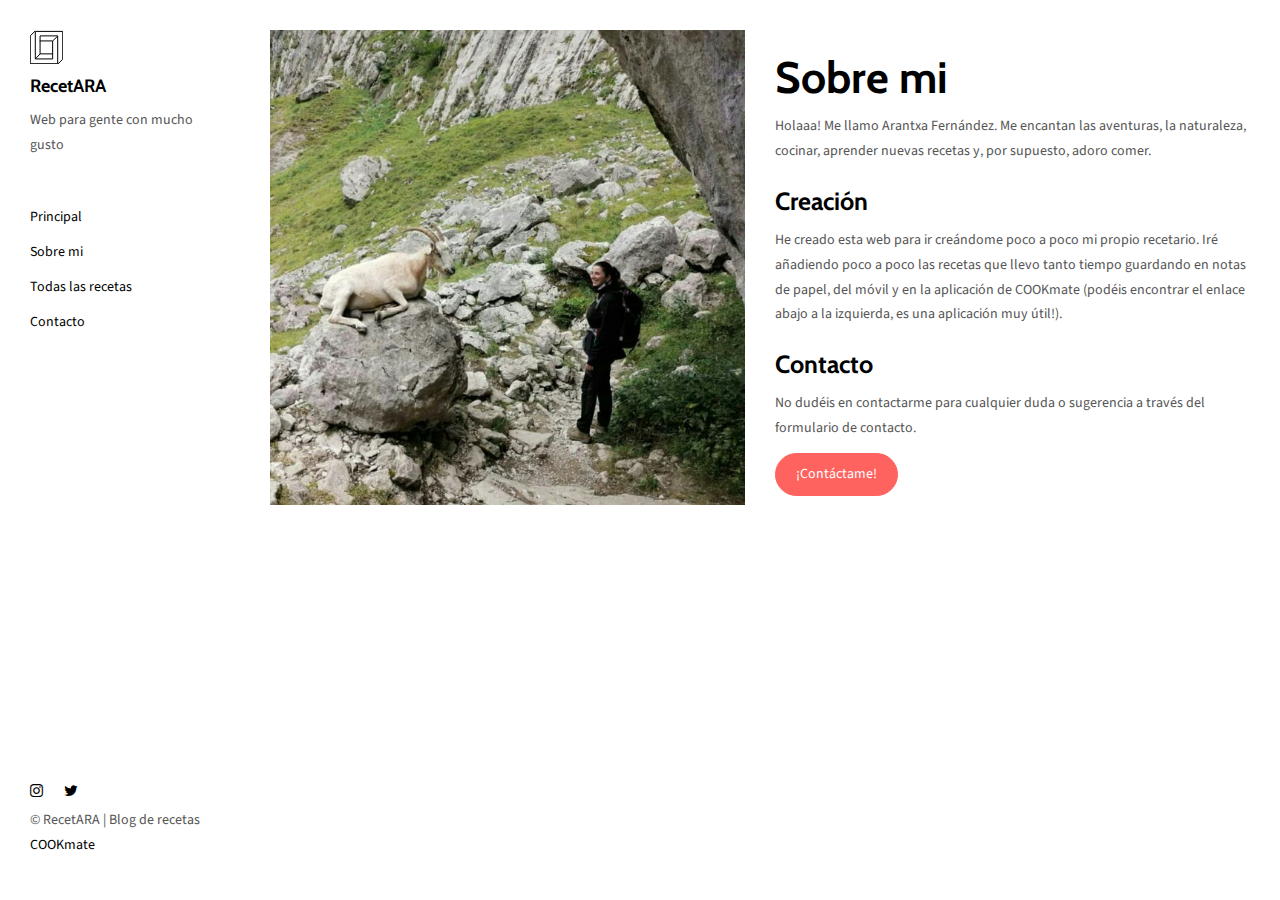
==== about.html @ 57379d6e "He añadido nuevos ficheros y modificado index.html" ====
<!DOCTYPE html>
<html lang="es">

<head>
  <meta charset="UTF-8">
  <meta content="IE=edge" http-equiv="X-UA-Compatible">
  <meta content="width=device-width,initial-scale=1" name="viewport">
  <meta content="Blog de recetas" name="description">
  <meta name="google" content="notranslate" />

  <!-- Disable tap highlight on IE -->
  <meta name="msapplication-tap-highlight" content="no">
  
  <link href="./assets/apple-touch-icon-180x180.png" rel="apple-touch-icon">
  <link href="./assets/comida.png" rel="icon">



  <title>misrecetas</title>  

<link href="./main.css" rel="stylesheet">
</head>

<body>
<header class="">
  <div class="navbar navbar-default visible-xs">
    <button type="button" class="navbar-toggle collapsed">
      <span class="sr-only">Toggle navigation</span>
      <span class="icon-bar"></span>
      <span class="icon-bar"></span>
      <span class="icon-bar"></span>
    </button>
    <a href="./index.html" class="navbar-brand">RecetARA</a>
  </div>

  <nav class="sidebar">
    <div class="navbar-collapse" id="navbar-collapse">
      <div class="site-header hidden-xs">
          <a class="site-brand" href="./index.html" title="">
            <img class="img-responsive site-logo" alt="" src="./assets/images/mashup-logo.svg">
            RecetARA
          </a>
        <p>Web para gente con mucho gusto</p>
      </div>
      <ul class="nav">
        <li><a href="./index.html" title="">Principal</a></li>
        <li><a href="./about.html" title="">Sobre mi</a></li>
        <li><a href="./recipes.html" title="">Todas las recetas</a></li>
        <li><a href="./contact.html" title="">Contacto</a></li>

      </ul>

      <nav class="nav-footer">
        <p class="nav-footer-social-buttons">
          <a class="fa-icon" href="https://www.instagram.com/" title="">
            <i class="fa fa-instagram"></i>
          </a>
          <a class="fa-icon" href="https://twitter.com/" title="">
            <i class="fa fa-twitter"></i>
          </a>
        </p>
        <p>© RecetARA | Blog de recetas <a href="https://www.cookmate.online/es/home/">COOKmate</a></p>
      </nav>  
    </div> 
  </nav>
</header>
<main class="" id="main-collapse">


<div class="row">
  <div class="col-xs-12 col-md-6">
    <img class="img-responsive" alt="" src="./assets/images/cabra_asturias.jpg">
  </div>
  <div class="col-xs-12 col-md-6">
    <h1>Sobre mi</h1>
    <p>Holaaa! Me llamo Arantxa Fernández. Me encantan las aventuras, la naturaleza, cocinar, aprender nuevas recetas y, por supuesto, adoro comer.</p>
    
    <h3>Creación</h3>
    <p>He creado esta web para ir creándome poco a poco mi propio recetario. Iré añadiendo poco a poco las recetas que llevo tanto tiempo guardando en notas de papel, del móvil y en la aplicación de COOKmate (podéis encontrar el enlace abajo a la izquierda, es una aplicación muy útil!).</p>

    <h3>Contacto</h3>
    <p>No dudéis en contactarme para cualquier duda o sugerencia a través del formulario de contacto.</p>
    
    <a href="contact.html" class="btn btn-primary" title=""> ¡Contáctame!</a>
 </div>
</div>
    
</main>

<script>
document.addEventListener("DOMContentLoaded", function (event) {
  navbarToggleSidebar();
  navActivePage();
});
</script>


--> <script type="text/javascript" src="./main.85741bff.js"></script></body>

</html>
---- main.css ----
@import url(https://fonts.googleapis.com/css?family=Cabin:400,700|Source+Sans+Pro:400,700);
@import url(https://maxcdn.bootstrapcdn.com/font-awesome/4.7.0/css/font-awesome.min.css); /*!
 * Bootstrap v3.3.7 (http://getbootstrap.com)
 * Copyright 2011-2016 Twitter, Inc.
 * Licensed under MIT (https://github.com/twbs/bootstrap/blob/master/LICENSE)
 */
/*! normalize.css v3.0.3 | MIT License | github.com/necolas/normalize.css */



.fuente {
  font-family: georgia, garamond;
}

html {
  font-family: sans-serif;
  -ms-text-size-adjust: 100%;
  -webkit-text-size-adjust: 100%;
}
body {
  margin: 0;
}
article,
aside,
details,
figcaption,
figure,
footer,
header,
hgroup,
main,
menu,
nav,
section,
summary {
  display: block;
}
audio,
canvas,
progress,
video {
  display: inline-block;
  vertical-align: baseline;
}
audio:not([controls]) {
  display: none;
  height: 0;
}
[hidden],
template {
  display: none;
}
a {
  background-color: transparent;
}
a:active,
a:hover {
  outline: 0;
}
abbr[title] {
  border-bottom: 1px dotted;
}
b,
strong {
  font-weight: 700;
}
dfn {
  font-style: italic;
}
h1 {
  font-size: 2em;
  margin: 0.67em 0;
}
mark {
  background: #ff0;
  color: #000;
}
small {
  font-size: 80%;
}
sub,
sup {
  font-size: 75%;
  line-height: 0;
  position: relative;
  vertical-align: baseline;
}
sup {
  top: -0.5em;
}
sub {
  bottom: -0.25em;
}
img {
  border: 0;
}
svg:not(:root) {
  overflow: hidden;
}
figure {
  margin: 1em 40px;
}
hr {
  box-sizing: content-box;
  height: 0;
}
pre {
  overflow: auto;
}
code,
kbd,
pre,
samp {
  font-family: monospace, monospace;
  font-size: 1em;
}
button,
input,
optgroup,
select,
textarea {
  color: inherit;
  font: inherit;
  margin: 0;
}
button {
  overflow: visible;
}
button,
select {
  text-transform: none;
}
button,
html input[type="button"],
input[type="reset"],
input[type="submit"] {
  -webkit-appearance: button;
  cursor: pointer;
}
button[disabled],
html input[disabled] {
  cursor: default;
}
button::-moz-focus-inner,
input::-moz-focus-inner {
  border: 0;
  padding: 0;
}
input {
  line-height: normal;
}
input[type="checkbox"],
input[type="radio"] {
  box-sizing: border-box;
  padding: 0;
}
input[type="number"]::-webkit-inner-spin-button,
input[type="number"]::-webkit-outer-spin-button {
  height: auto;
}
input[type="search"] {
  -webkit-appearance: textfield;
  box-sizing: content-box;
}
input[type="search"]::-webkit-search-cancel-button,
input[type="search"]::-webkit-search-decoration {
  -webkit-appearance: none;
}
fieldset {
  border: 1px solid silver;
  margin: 0 2px;
  padding: 0.35em 0.625em 0.75em;
}
textarea {
  overflow: auto;
}
optgroup {
  font-weight: 700;
}
table {
  border-collapse: collapse;
  border-spacing: 0;
}
td,
th {
  padding: 0;
}

/*! Source: https://github.com/h5bp/html5-boilerplate/blob/master/src/css/main.css */
@media print {
  *,
  :after,
  :before {
    background: transparent !important;
    color: #000 !important;
    box-shadow: none !important;
    text-shadow: none !important;
  }
  a,
  a:visited {
    text-decoration: underline;
  }
  a[href]:after {
    content: " (" attr(href) ")";
  }
  abbr[title]:after {
    content: " (" attr(title) ")";
  }
  a[href^="#"]:after,
  a[href^="javascript:"]:after {
    content: "";
  }
  blockquote,
  pre {
    border: 1px solid #999;
    page-break-inside: avoid;
  }
  thead {
    display: table-header-group;
  }
  img,
  tr {
    page-break-inside: avoid;
  }
  img {
    max-width: 100% !important;
  }
  h2,
  h3,
  p {
    orphans: 3;
    widows: 3;
  }
  h2,
  h3 {
    page-break-after: avoid;
  }
  .navbar {
    display: none;
  }
  .btn > .caret,
  .dropup > .btn > .caret {
    border-top-color: #000 !important;
  }
  .label {
    border: 1px solid #000;
  }
  .table {
    border-collapse: collapse !important;
  }
  .table td,
  .table th {
    background-color: #fff !important;
  }
  .table-bordered td,
  .table-bordered th {
    border: 1px solid #ddd !important;
  }
}
*,
:after,
:before {
  -webkit-box-sizing: border-box;
  -moz-box-sizing: border-box;
  box-sizing: border-box;
}
html {
  font-size: 10px;
  -webkit-tap-highlight-color: transparent;
}
body {
  font-family: Source Sans Pro, Helvetica, Arial, sans-serif;
  font-size: 14px;
  line-height: 1.78;
  color: #555;
  background-color: #fff;
}
button,
input,
select,
textarea {
  font-family: inherit;
  font-size: inherit;
  line-height: inherit;
}
a {
  color: #ff6360;
  text-decoration: none;
}
a:focus,
a:hover {
  color: #ff1814;
  text-decoration: underline;
}
a:focus {
  outline: 5px auto -webkit-focus-ring-color;
  outline-offset: -2px;
}
figure {
  margin: 0;
}
img {
  vertical-align: middle;
}
.img-responsive {
  display: block;
  max-width: 100%;
  height: auto;
}
.img-rounded {
  border-radius: 2px;
}
.img-thumbnail {
  padding: 4px;
  line-height: 1.78;
  background-color: #fff;
  border: 1px solid #ddd;
  border-radius: 2px;
  -webkit-transition: all 0.2s ease-in-out;
  -o-transition: all 0.2s ease-in-out;
  transition: all 0.2s ease-in-out;
  display: inline-block;
  max-width: 100%;
  height: auto;
}
.img-circle {
  border-radius: 50%;
}
hr {
  margin-top: 24px;
  margin-bottom: 24px;
  border: 0;
  border-top: 1px solid #eee;
}
.sr-only {
  position: absolute;
  width: 1px;
  height: 1px;
  margin: -1px;
  padding: 0;
  overflow: hidden;
  clip: rect(0, 0, 0, 0);
  border: 0;
}
.sr-only-focusable:active,
.sr-only-focusable:focus {
  position: static;
  width: auto;
  height: auto;
  margin: 0;
  overflow: visible;
  clip: auto;
}
[role="button"] {
  cursor: pointer;
}
.h1,
.h2,
.h3,
.h4,
.h5,
.h6,
h1,
h2,
h3,
h4,
h5,
h6 {
  font-family: Cabin, Helvetica, Arial, sans-serif;
  font-weight: 700;
  line-height: 1.1;
  color: #000;
}
.h1 .small,
.h1 small,
.h2 .small,
.h2 small,
.h3 .small,
.h3 small,
.h4 .small,
.h4 small,
.h5 .small,
.h5 small,
.h6 .small,
.h6 small,
h1 .small,
h1 small,
h2 .small,
h2 small,
h3 .small,
h3 small,
h4 .small,
h4 small,
h5 .small,
h5 small,
h6 .small,
h6 small {
  font-weight: 400;
  line-height: 1;
  color: #777;
}
.h1,
.h2,
.h3,
h1,
h2,
h3 {
  margin-top: 24px;
  margin-bottom: 12px;
}
.h1 .small,
.h1 small,
.h2 .small,
.h2 small,
.h3 .small,
.h3 small,
h1 .small,
h1 small,
h2 .small,
h2 small,
h3 .small,
h3 small {
  font-size: 65%;
}
.h4,
.h5,
.h6,
h4,
h5,
h6 {
  margin-top: 12px;
  margin-bottom: 12px;
}
.h4 .small,
.h4 small,
.h5 .small,
.h5 small,
.h6 .small,
.h6 small,
h4 .small,
h4 small,
h5 .small,
h5 small,
h6 .small,
h6 small {
  font-size: 75%;
}
.h1,
h1 {
  font-size: 44px;
}
.h2,
h2 {
  font-size: 33px;
}
.h3,
h3 {
  font-size: 25px;
}
.h4,
h4 {
  font-size: 19px;
}
.h5,
h5 {
  font-size: 14px;
}
.h6,
h6 {
  font-size: 12px;
}
p {
  margin: 0 0 12px;
}
.lead {
  margin-bottom: 24px;
  font-size: 16px;
  font-weight: 300;
  line-height: 1.4;
}
@media (min-width: 768px) {
  .lead {
    font-size: 21px;
  }
}
.small,
small {
  font-size: 85%;
}
.mark,
mark {
  background-color: #fcf8e3;
  padding: 0.2em;
}
.text-left {
  text-align: left;
}
.text-right {
  text-align: right;
}
.text-center {
  text-align: center;
}
.text-justify {
  text-align: justify;
}
.text-nowrap {
  white-space: nowrap;
}
.text-lowercase {
  text-transform: lowercase;
}
.initialism,
.text-uppercase {
  text-transform: uppercase;
}
.text-capitalize {
  text-transform: capitalize;
}
.text-muted {
  color: #777;
}
.text-primary {
  color: #ff6360;
}
a.text-primary:focus,
a.text-primary:hover {
  color: #ff312d;
}
.text-success {
  color: #fff;
}
a.text-success:focus,
a.text-success:hover {
  color: #e6e6e6;
}
.text-info {
  color: #31708f;
}
a.text-info:focus,
a.text-info:hover {
  color: #245269;
}
.text-warning {
  color: #8a6d3b;
}
a.text-warning:focus,
a.text-warning:hover {
  color: #66512c;
}
.text-danger {
  color: #fff;
}
a.text-danger:focus,
a.text-danger:hover {
  color: #e6e6e6;
}
.bg-primary {
  color: #fff;
  background-color: #ff6360;
}
a.bg-primary:focus,
a.bg-primary:hover {
  background-color: #ff312d;
}
.bg-success {
  background-color: #57ce6e;
}
a.bg-success:focus,
a.bg-success:hover {
  background-color: #37bb50;
}
.bg-info {
  background-color: #d9edf7;
}
a.bg-info:focus,
a.bg-info:hover {
  background-color: #afd9ee;
}
.bg-warning {
  background-color: #fcf8e3;
}
a.bg-warning:focus,
a.bg-warning:hover {
  background-color: #f7ecb5;
}
.bg-danger {
  background-color: #ee624b;
}
a.bg-danger:focus,
a.bg-danger:hover {
  background-color: #ea391c;
}
.page-header {
  padding-bottom: 11px;
  margin: 48px 0 24px;
  border-bottom: 1px solid #eee;
}
ol,
ul {
  margin-top: 0;
  margin-bottom: 12px;
}
ol ol,
ol ul,
ul ol,
ul ul {
  margin-bottom: 0;
}
.list-inline,
.list-unstyled {
  padding-left: 0;
  list-style: none;
}
.list-inline {
  margin-left: -5px;
}
.list-inline > li {
  display: inline-block;
  padding-left: 5px;
  padding-right: 5px;
}
dl {
  margin-top: 0;
  margin-bottom: 24px;
}
dd,
dt {
  line-height: 1.78;
}
dt {
  font-weight: 700;
}
dd {
  margin-left: 0;
}
.dl-horizontal dd:after,
.dl-horizontal dd:before {
  content: " ";
  display: table;
}
.dl-horizontal dd:after {
  clear: both;
}
@media (min-width: 768px) {
  .dl-horizontal dt {
    float: left;
    width: 160px;
    clear: left;
    text-align: right;
    overflow: hidden;
    text-overflow: ellipsis;
    white-space: nowrap;
  }
  .dl-horizontal dd {
    margin-left: 180px;
  }
}
abbr[data-original-title],
abbr[title] {
  cursor: help;
  border-bottom: 1px dotted #777;
}
.initialism {
  font-size: 90%;
}
blockquote {
  padding: 12px 24px;
  margin: 0 0 24px;
  font-size: 17.5px;
  border-left: 5px solid #eee;
}
blockquote ol:last-child,
blockquote p:last-child,
blockquote ul:last-child {
  margin-bottom: 0;
}
blockquote .small,
blockquote footer,
blockquote small {
  display: block;
  font-size: 80%;
  line-height: 1.78;
  color: #777;
}
blockquote .small:before,
blockquote footer:before,
blockquote small:before {
  content: "\2014   \A0";
}
.blockquote-reverse,
blockquote.pull-right {
  padding-right: 15px;
  padding-left: 0;
  border-right: 5px solid #eee;
  border-left: 0;
  text-align: right;
}
.blockquote-reverse .small:before,
.blockquote-reverse footer:before,
.blockquote-reverse small:before,
blockquote.pull-right .small:before,
blockquote.pull-right footer:before,
blockquote.pull-right small:before {
  content: "";
}
.blockquote-reverse .small:after,
.blockquote-reverse footer:after,
.blockquote-reverse small:after,
blockquote.pull-right .small:after,
blockquote.pull-right footer:after,
blockquote.pull-right small:after {
  content: "\A0   \2014";
}
address {
  margin-bottom: 24px;
  font-style: normal;
  line-height: 1.78;
}
code,
kbd,
pre,
samp {
  font-family: Menlo, Monaco, Consolas, Courier New, monospace;
}
code {
  color: #c7254e;
  background-color: #f9f2f4;
}
code,
kbd {
  padding: 2px 4px;
  font-size: 90%;
  border-radius: 2px;
}
kbd {
  color: #fff;
  background-color: #333;
  box-shadow: inset 0 -1px 0 rgba(0, 0, 0, 0.25);
}
kbd kbd {
  padding: 0;
  font-size: 100%;
  font-weight: 700;
  box-shadow: none;
}
pre {
  display: block;
  padding: 11.5px;
  margin: 0 0 12px;
  font-size: 13px;
  line-height: 1.78;
  word-break: break-all;
  word-wrap: break-word;
  color: #333;
  background-color: #f5f5f5;
  border: 1px solid #ccc;
  border-radius: 2px;
}
pre code {
  padding: 0;
  font-size: inherit;
  color: inherit;
  white-space: pre-wrap;
  background-color: transparent;
  border-radius: 0;
}
.pre-scrollable {
  max-height: 340px;
  overflow-y: scroll;
}
.container {
  margin-right: auto;
  margin-left: auto;
  padding-left: 15px;
  padding-right: 15px;
}
.container:after,
.container:before {
  content: " ";
  display: table;
}
.container:after {
  clear: both;
}
@media (min-width: 768px) {
  .container {
    width: 750px;
  }
}
@media (min-width: 992px) {
  .container {
    width: 970px;
  }
}
@media (min-width: 1200px) {
  .container {
    width: 1170px;
  }
}
.container-fluid {
  margin-right: auto;
  margin-left: auto;
  padding-left: 15px;
  padding-right: 15px;
}
.container-fluid:after,
.container-fluid:before {
  content: " ";
  display: table;
}
.container-fluid:after {
  clear: both;
}
.row {
  margin-left: -15px;
  margin-right: -15px;
}
.row:after,
.row:before {
  content: " ";
  display: table;
}
.row:after {
  clear: both;
}
.col-lg-1,
.col-lg-2,
.col-lg-3,
.col-lg-4,
.col-lg-5,
.col-lg-6,
.col-lg-7,
.col-lg-8,
.col-lg-9,
.col-lg-10,
.col-lg-11,
.col-lg-12,
.col-md-1,
.col-md-2,
.col-md-3,
.col-md-4,
.col-md-5,
.col-md-6,
.col-md-7,
.col-md-8,
.col-md-9,
.col-md-10,
.col-md-11,
.col-md-12,
.col-sm-1,
.col-sm-2,
.col-sm-3,
.col-sm-4,
.col-sm-5,
.col-sm-6,
.col-sm-7,
.col-sm-8,
.col-sm-9,
.col-sm-10,
.col-sm-11,
.col-sm-12,
.col-xs-1,
.col-xs-2,
.col-xs-3,
.col-xs-4,
.col-xs-5,
.col-xs-6,
.col-xs-7,
.col-xs-8,
.col-xs-9,
.col-xs-10,
.col-xs-11,
.col-xs-12 {
  position: relative;
  min-height: 1px;
  padding-left: 15px;
  padding-right: 15px;
}
.col-xs-1,
.col-xs-2,
.col-xs-3,
.col-xs-4,
.col-xs-5,
.col-xs-6,
.col-xs-7,
.col-xs-8,
.col-xs-9,
.col-xs-10,
.col-xs-11,
.col-xs-12 {
  float: left;
}
.col-xs-1 {
  width: 8.33333%;
}
.col-xs-2 {
  width: 16.66667%;
}
.col-xs-3 {
  width: 25%;
}
.col-xs-4 {
  width: 33.33333%;
}
.col-xs-5 {
  width: 41.66667%;
}
.col-xs-6 {
  width: 50%;
}
.col-xs-7 {
  width: 58.33333%;
}
.col-xs-8 {
  width: 66.66667%;
}
.col-xs-9 {
  width: 75%;
}
.col-xs-10 {
  width: 83.33333%;
}
.col-xs-11 {
  width: 91.66667%;
}
.col-xs-12 {
  width: 100%;
}
.col-xs-pull-0 {
  right: auto;
}
.col-xs-pull-1 {
  right: 8.33333%;
}
.col-xs-pull-2 {
  right: 16.66667%;
}
.col-xs-pull-3 {
  right: 25%;
}
.col-xs-pull-4 {
  right: 33.33333%;
}
.col-xs-pull-5 {
  right: 41.66667%;
}
.col-xs-pull-6 {
  right: 50%;
}
.col-xs-pull-7 {
  right: 58.33333%;
}
.col-xs-pull-8 {
  right: 66.66667%;
}
.col-xs-pull-9 {
  right: 75%;
}
.col-xs-pull-10 {
  right: 83.33333%;
}
.col-xs-pull-11 {
  right: 91.66667%;
}
.col-xs-pull-12 {
  right: 100%;
}
.col-xs-push-0 {
  left: auto;
}
.col-xs-push-1 {
  left: 8.33333%;
}
.col-xs-push-2 {
  left: 16.66667%;
}
.col-xs-push-3 {
  left: 25%;
}
.col-xs-push-4 {
  left: 33.33333%;
}
.col-xs-push-5 {
  left: 41.66667%;
}
.col-xs-push-6 {
  left: 50%;
}
.col-xs-push-7 {
  left: 58.33333%;
}
.col-xs-push-8 {
  left: 66.66667%;
}
.col-xs-push-9 {
  left: 75%;
}
.col-xs-push-10 {
  left: 83.33333%;
}
.col-xs-push-11 {
  left: 91.66667%;
}
.col-xs-push-12 {
  left: 100%;
}
.col-xs-offset-0 {
  margin-left: 0;
}
.col-xs-offset-1 {
  margin-left: 8.33333%;
}
.col-xs-offset-2 {
  margin-left: 16.66667%;
}
.col-xs-offset-3 {
  margin-left: 25%;
}
.col-xs-offset-4 {
  margin-left: 33.33333%;
}
.col-xs-offset-5 {
  margin-left: 41.66667%;
}
.col-xs-offset-6 {
  margin-left: 50%;
}
.col-xs-offset-7 {
  margin-left: 58.33333%;
}
.col-xs-offset-8 {
  margin-left: 66.66667%;
}
.col-xs-offset-9 {
  margin-left: 75%;
}
.col-xs-offset-10 {
  margin-left: 83.33333%;
}
.col-xs-offset-11 {
  margin-left: 91.66667%;
}
.col-xs-offset-12 {
  margin-left: 100%;
}
@media (min-width: 768px) {
  .col-sm-1,
  .col-sm-2,
  .col-sm-3,
  .col-sm-4,
  .col-sm-5,
  .col-sm-6,
  .col-sm-7,
  .col-sm-8,
  .col-sm-9,
  .col-sm-10,
  .col-sm-11,
  .col-sm-12 {
    float: left;
  }
  .col-sm-1 {
    width: 8.33333%;
  }
  .col-sm-2 {
    width: 16.66667%;
  }
  .col-sm-3 {
    width: 25%;
  }
  .col-sm-4 {
    width: 33.33333%;
  }
  .col-sm-5 {
    width: 41.66667%;
  }
  .col-sm-6 {
    width: 50%;
  }
  .col-sm-7 {
    width: 58.33333%;
  }
  .col-sm-8 {
    width: 66.66667%;
  }
  .col-sm-9 {
    width: 75%;
  }
  .col-sm-10 {
    width: 83.33333%;
  }
  .col-sm-11 {
    width: 91.66667%;
  }
  .col-sm-12 {
    width: 100%;
  }
  .col-sm-pull-0 {
    right: auto;
  }
  .col-sm-pull-1 {
    right: 8.33333%;
  }
  .col-sm-pull-2 {
    right: 16.66667%;
  }
  .col-sm-pull-3 {
    right: 25%;
  }
  .col-sm-pull-4 {
    right: 33.33333%;
  }
  .col-sm-pull-5 {
    right: 41.66667%;
  }
  .col-sm-pull-6 {
    right: 50%;
  }
  .col-sm-pull-7 {
    right: 58.33333%;
  }
  .col-sm-pull-8 {
    right: 66.66667%;
  }
  .col-sm-pull-9 {
    right: 75%;
  }
  .col-sm-pull-10 {
    right: 83.33333%;
  }
  .col-sm-pull-11 {
    right: 91.66667%;
  }
  .col-sm-pull-12 {
    right: 100%;
  }
  .col-sm-push-0 {
    left: auto;
  }
  .col-sm-push-1 {
    left: 8.33333%;
  }
  .col-sm-push-2 {
    left: 16.66667%;
  }
  .col-sm-push-3 {
    left: 25%;
  }
  .col-sm-push-4 {
    left: 33.33333%;
  }
  .col-sm-push-5 {
    left: 41.66667%;
  }
  .col-sm-push-6 {
    left: 50%;
  }
  .col-sm-push-7 {
    left: 58.33333%;
  }
  .col-sm-push-8 {
    left: 66.66667%;
  }
  .col-sm-push-9 {
    left: 75%;
  }
  .col-sm-push-10 {
    left: 83.33333%;
  }
  .col-sm-push-11 {
    left: 91.66667%;
  }
  .col-sm-push-12 {
    left: 100%;
  }
  .col-sm-offset-0 {
    margin-left: 0;
  }
  .col-sm-offset-1 {
    margin-left: 8.33333%;
  }
  .col-sm-offset-2 {
    margin-left: 16.66667%;
  }
  .col-sm-offset-3 {
    margin-left: 25%;
  }
  .col-sm-offset-4 {
    margin-left: 33.33333%;
  }
  .col-sm-offset-5 {
    margin-left: 41.66667%;
  }
  .col-sm-offset-6 {
    margin-left: 50%;
  }
  .col-sm-offset-7 {
    margin-left: 58.33333%;
  }
  .col-sm-offset-8 {
    margin-left: 66.66667%;
  }
  .col-sm-offset-9 {
    margin-left: 75%;
  }
  .col-sm-offset-10 {
    margin-left: 83.33333%;
  }
  .col-sm-offset-11 {
    margin-left: 91.66667%;
  }
  .col-sm-offset-12 {
    margin-left: 100%;
  }
}
@media (min-width: 992px) {
  .col-md-1,
  .col-md-2,
  .col-md-3,
  .col-md-4,
  .col-md-5,
  .col-md-6,
  .col-md-7,
  .col-md-8,
  .col-md-9,
  .col-md-10,
  .col-md-11,
  .col-md-12 {
    float: left;
  }
  .col-md-1 {
    width: 8.33333%;
  }
  .col-md-2 {
    width: 16.66667%;
  }
  .col-md-3 {
    width: 25%;
  }
  .col-md-4 {
    width: 33.33333%;
  }
  .col-md-5 {
    width: 41.66667%;
  }
  .col-md-6 {
    width: 50%;
  }
  .col-md-7 {
    width: 58.33333%;
  }
  .col-md-8 {
    width: 66.66667%;
  }
  .col-md-9 {
    width: 75%;
  }
  .col-md-10 {
    width: 83.33333%;
  }
  .col-md-11 {
    width: 91.66667%;
  }
  .col-md-12 {
    width: 100%;
  }
  .col-md-pull-0 {
    right: auto;
  }
  .col-md-pull-1 {
    right: 8.33333%;
  }
  .col-md-pull-2 {
    right: 16.66667%;
  }
  .col-md-pull-3 {
    right: 25%;
  }
  .col-md-pull-4 {
    right: 33.33333%;
  }
  .col-md-pull-5 {
    right: 41.66667%;
  }
  .col-md-pull-6 {
    right: 50%;
  }
  .col-md-pull-7 {
    right: 58.33333%;
  }
  .col-md-pull-8 {
    right: 66.66667%;
  }
  .col-md-pull-9 {
    right: 75%;
  }
  .col-md-pull-10 {
    right: 83.33333%;
  }
  .col-md-pull-11 {
    right: 91.66667%;
  }
  .col-md-pull-12 {
    right: 100%;
  }
  .col-md-push-0 {
    left: auto;
  }
  .col-md-push-1 {
    left: 8.33333%;
  }
  .col-md-push-2 {
    left: 16.66667%;
  }
  .col-md-push-3 {
    left: 25%;
  }
  .col-md-push-4 {
    left: 33.33333%;
  }
  .col-md-push-5 {
    left: 41.66667%;
  }
  .col-md-push-6 {
    left: 50%;
  }
  .col-md-push-7 {
    left: 58.33333%;
  }
  .col-md-push-8 {
    left: 66.66667%;
  }
  .col-md-push-9 {
    left: 75%;
  }
  .col-md-push-10 {
    left: 83.33333%;
  }
  .col-md-push-11 {
    left: 91.66667%;
  }
  .col-md-push-12 {
    left: 100%;
  }
  .col-md-offset-0 {
    margin-left: 0;
  }
  .col-md-offset-1 {
    margin-left: 8.33333%;
  }
  .col-md-offset-2 {
    margin-left: 16.66667%;
  }
  .col-md-offset-3 {
    margin-left: 25%;
  }
  .col-md-offset-4 {
    margin-left: 33.33333%;
  }
  .col-md-offset-5 {
    margin-left: 41.66667%;
  }
  .col-md-offset-6 {
    margin-left: 50%;
  }
  .col-md-offset-7 {
    margin-left: 58.33333%;
  }
  .col-md-offset-8 {
    margin-left: 66.66667%;
  }
  .col-md-offset-9 {
    margin-left: 75%;
  }
  .col-md-offset-10 {
    margin-left: 83.33333%;
  }
  .col-md-offset-11 {
    margin-left: 91.66667%;
  }
  .col-md-offset-12 {
    margin-left: 100%;
  }
}
@media (min-width: 1200px) {
  .col-lg-1,
  .col-lg-2,
  .col-lg-3,
  .col-lg-4,
  .col-lg-5,
  .col-lg-6,
  .col-lg-7,
  .col-lg-8,
  .col-lg-9,
  .col-lg-10,
  .col-lg-11,
  .col-lg-12 {
    float: left;
  }
  .col-lg-1 {
    width: 8.33333%;
  }
  .col-lg-2 {
    width: 16.66667%;
  }
  .col-lg-3 {
    width: 25%;
  }
  .col-lg-4 {
    width: 33.33333%;
  }
  .col-lg-5 {
    width: 41.66667%;
  }
  .col-lg-6 {
    width: 50%;
  }
  .col-lg-7 {
    width: 58.33333%;
  }
  .col-lg-8 {
    width: 66.66667%;
  }
  .col-lg-9 {
    width: 75%;
  }
  .col-lg-10 {
    width: 83.33333%;
  }
  .col-lg-11 {
    width: 91.66667%;
  }
  .col-lg-12 {
    width: 100%;
  }
  .col-lg-pull-0 {
    right: auto;
  }
  .col-lg-pull-1 {
    right: 8.33333%;
  }
  .col-lg-pull-2 {
    right: 16.66667%;
  }
  .col-lg-pull-3 {
    right: 25%;
  }
  .col-lg-pull-4 {
    right: 33.33333%;
  }
  .col-lg-pull-5 {
    right: 41.66667%;
  }
  .col-lg-pull-6 {
    right: 50%;
  }
  .col-lg-pull-7 {
    right: 58.33333%;
  }
  .col-lg-pull-8 {
    right: 66.66667%;
  }
  .col-lg-pull-9 {
    right: 75%;
  }
  .col-lg-pull-10 {
    right: 83.33333%;
  }
  .col-lg-pull-11 {
    right: 91.66667%;
  }
  .col-lg-pull-12 {
    right: 100%;
  }
  .col-lg-push-0 {
    left: auto;
  }
  .col-lg-push-1 {
    left: 8.33333%;
  }
  .col-lg-push-2 {
    left: 16.66667%;
  }
  .col-lg-push-3 {
    left: 25%;
  }
  .col-lg-push-4 {
    left: 33.33333%;
  }
  .col-lg-push-5 {
    left: 41.66667%;
  }
  .col-lg-push-6 {
    left: 50%;
  }
  .col-lg-push-7 {
    left: 58.33333%;
  }
  .col-lg-push-8 {
    left: 66.66667%;
  }
  .col-lg-push-9 {
    left: 75%;
  }
  .col-lg-push-10 {
    left: 83.33333%;
  }
  .col-lg-push-11 {
    left: 91.66667%;
  }
  .col-lg-push-12 {
    left: 100%;
  }
  .col-lg-offset-0 {
    margin-left: 0;
  }
  .col-lg-offset-1 {
    margin-left: 8.33333%;
  }
  .col-lg-offset-2 {
    margin-left: 16.66667%;
  }
  .col-lg-offset-3 {
    margin-left: 25%;
  }
  .col-lg-offset-4 {
    margin-left: 33.33333%;
  }
  .col-lg-offset-5 {
    margin-left: 41.66667%;
  }
  .col-lg-offset-6 {
    margin-left: 50%;
  }
  .col-lg-offset-7 {
    margin-left: 58.33333%;
  }
  .col-lg-offset-8 {
    margin-left: 66.66667%;
  }
  .col-lg-offset-9 {
    margin-left: 75%;
  }
  .col-lg-offset-10 {
    margin-left: 83.33333%;
  }
  .col-lg-offset-11 {
    margin-left: 91.66667%;
  }
  .col-lg-offset-12 {
    margin-left: 100%;
  }
}
table {
  background-color: transparent;
}
caption {
  padding-top: 8px;
  padding-bottom: 8px;
  color: #777;
}
caption,
th {
  text-align: left;
}
.table {
  width: 100%;
  max-width: 100%;
  margin-bottom: 24px;
}
.table > tbody > tr > td,
.table > tbody > tr > th,
.table > tfoot > tr > td,
.table > tfoot > tr > th,
.table > thead > tr > td,
.table > thead > tr > th {
  padding: 8px;
  line-height: 1.78;
  vertical-align: top;
  border-top: 1px solid #ddd;
}
.table > thead > tr > th {
  vertical-align: bottom;
  border-bottom: 2px solid #ddd;
}
.table > caption + thead > tr:first-child > td,
.table > caption + thead > tr:first-child > th,
.table > colgroup + thead > tr:first-child > td,
.table > colgroup + thead > tr:first-child > th,
.table > thead:first-child > tr:first-child > td,
.table > thead:first-child > tr:first-child > th {
  border-top: 0;
}
.table > tbody + tbody {
  border-top: 2px solid #ddd;
}
.table .table {
  background-color: #fff;
}
.table-condensed > tbody > tr > td,
.table-condensed > tbody > tr > th,
.table-condensed > tfoot > tr > td,
.table-condensed > tfoot > tr > th,
.table-condensed > thead > tr > td,
.table-condensed > thead > tr > th {
  padding: 5px;
}
.table-bordered,
.table-bordered > tbody > tr > td,
.table-bordered > tbody > tr > th,
.table-bordered > tfoot > tr > td,
.table-bordered > tfoot > tr > th,
.table-bordered > thead > tr > td,
.table-bordered > thead > tr > th {
  border: 1px solid #ddd;
}
.table-bordered > thead > tr > td,
.table-bordered > thead > tr > th {
  border-bottom-width: 2px;
}
.table-striped > tbody > tr:nth-of-type(odd) {
  background-color: #f9f9f9;
}
.table-hover > tbody > tr:hover {
  background-color: #f5f5f5;
}
table col[class*="col-"] {
  position: static;
  float: none;
  display: table-column;
}
table td[class*="col-"],
table th[class*="col-"] {
  position: static;
  float: none;
  display: table-cell;
}
.table > tbody > tr.active > td,
.table > tbody > tr.active > th,
.table > tbody > tr > td.active,
.table > tbody > tr > th.active,
.table > tfoot > tr.active > td,
.table > tfoot > tr.active > th,
.table > tfoot > tr > td.active,
.table > tfoot > tr > th.active,
.table > thead > tr.active > td,
.table > thead > tr.active > th,
.table > thead > tr > td.active,
.table > thead > tr > th.active {
  background-color: #f5f5f5;
}
.table-hover > tbody > tr.active:hover > td,
.table-hover > tbody > tr.active:hover > th,
.table-hover > tbody > tr:hover > .active,
.table-hover > tbody > tr > td.active:hover,
.table-hover > tbody > tr > th.active:hover {
  background-color: #e8e8e8;
}
.table > tbody > tr.success > td,
.table > tbody > tr.success > th,
.table > tbody > tr > td.success,
.table > tbody > tr > th.success,
.table > tfoot > tr.success > td,
.table > tfoot > tr.success > th,
.table > tfoot > tr > td.success,
.table > tfoot > tr > th.success,
.table > thead > tr.success > td,
.table > thead > tr.success > th,
.table > thead > tr > td.success,
.table > thead > tr > th.success {
  background-color: #57ce6e;
}
.table-hover > tbody > tr.success:hover > td,
.table-hover > tbody > tr.success:hover > th,
.table-hover > tbody > tr:hover > .success,
.table-hover > tbody > tr > td.success:hover,
.table-hover > tbody > tr > th.success:hover {
  background-color: #43c85d;
}
.table > tbody > tr.info > td,
.table > tbody > tr.info > th,
.table > tbody > tr > td.info,
.table > tbody > tr > th.info,
.table > tfoot > tr.info > td,
.table > tfoot > tr.info > th,
.table > tfoot > tr > td.info,
.table > tfoot > tr > th.info,
.table > thead > tr.info > td,
.table > thead > tr.info > th,
.table > thead > tr > td.info,
.table > thead > tr > th.info {
  background-color: #d9edf7;
}
.table-hover > tbody > tr.info:hover > td,
.table-hover > tbody > tr.info:hover > th,
.table-hover > tbody > tr:hover > .info,
.table-hover > tbody > tr > td.info:hover,
.table-hover > tbody > tr > th.info:hover {
  background-color: #c4e3f3;
}
.table > tbody > tr.warning > td,
.table > tbody > tr.warning > th,
.table > tbody > tr > td.warning,
.table > tbody > tr > th.warning,
.table > tfoot > tr.warning > td,
.table > tfoot > tr.warning > th,
.table > tfoot > tr > td.warning,
.table > tfoot > tr > th.warning,
.table > thead > tr.warning > td,
.table > thead > tr.warning > th,
.table > thead > tr > td.warning,
.table > thead > tr > th.warning {
  background-color: #fcf8e3;
}
.table-hover > tbody > tr.warning:hover > td,
.table-hover > tbody > tr.warning:hover > th,
.table-hover > tbody > tr:hover > .warning,
.table-hover > tbody > tr > td.warning:hover,
.table-hover > tbody > tr > th.warning:hover {
  background-color: #faf2cc;
}
.table > tbody > tr.danger > td,
.table > tbody > tr.danger > th,
.table > tbody > tr > td.danger,
.table > tbody > tr > th.danger,
.table > tfoot > tr.danger > td,
.table > tfoot > tr.danger > th,
.table > tfoot > tr > td.danger,
.table > tfoot > tr > th.danger,
.table > thead > tr.danger > td,
.table > thead > tr.danger > th,
.table > thead > tr > td.danger,
.table > thead > tr > th.danger {
  background-color: #ee624b;
}
.table-hover > tbody > tr.danger:hover > td,
.table-hover > tbody > tr.danger:hover > th,
.table-hover > tbody > tr:hover > .danger,
.table-hover > tbody > tr > td.danger:hover,
.table-hover > tbody > tr > th.danger:hover {
  background-color: #ec4e34;
}
.table-responsive {
  overflow-x: auto;
  min-height: 0.01%;
}
@media screen and (max-width: 767px) {
  .table-responsive {
    width: 100%;
    margin-bottom: 18px;
    overflow-y: hidden;
    -ms-overflow-style: -ms-autohiding-scrollbar;
    border: 1px solid #ddd;
  }
  .table-responsive > .table {
    margin-bottom: 0;
  }
  .table-responsive > .table > tbody > tr > td,
  .table-responsive > .table > tbody > tr > th,
  .table-responsive > .table > tfoot > tr > td,
  .table-responsive > .table > tfoot > tr > th,
  .table-responsive > .table > thead > tr > td,
  .table-responsive > .table > thead > tr > th {
    white-space: nowrap;
  }
  .table-responsive > .table-bordered {
    border: 0;
  }
  .table-responsive > .table-bordered > tbody > tr > td:first-child,
  .table-responsive > .table-bordered > tbody > tr > th:first-child,
  .table-responsive > .table-bordered > tfoot > tr > td:first-child,
  .table-responsive > .table-bordered > tfoot > tr > th:first-child,
  .table-responsive > .table-bordered > thead > tr > td:first-child,
  .table-responsive > .table-bordered > thead > tr > th:first-child {
    border-left: 0;
  }
  .table-responsive > .table-bordered > tbody > tr > td:last-child,
  .table-responsive > .table-bordered > tbody > tr > th:last-child,
  .table-responsive > .table-bordered > tfoot > tr > td:last-child,
  .table-responsive > .table-bordered > tfoot > tr > th:last-child,
  .table-responsive > .table-bordered > thead > tr > td:last-child,
  .table-responsive > .table-bordered > thead > tr > th:last-child {
    border-right: 0;
  }
  .table-responsive > .table-bordered > tbody > tr:last-child > td,
  .table-responsive > .table-bordered > tbody > tr:last-child > th,
  .table-responsive > .table-bordered > tfoot > tr:last-child > td,
  .table-responsive > .table-bordered > tfoot > tr:last-child > th {
    border-bottom: 0;
  }
}
fieldset {
  margin: 0;
  min-width: 0;
}
fieldset,
legend {
  padding: 0;
  border: 0;
}
legend {
  display: block;
  width: 100%;
  margin-bottom: 24px;
  font-size: 21px;
  line-height: inherit;
  color: #333;
  border-bottom: 1px solid #e5e5e5;
}
label {
  display: inline-block;
  max-width: 100%;
  margin-bottom: 5px;
  font-weight: 700;
}
input[type="search"] {
  -webkit-box-sizing: border-box;
  -moz-box-sizing: border-box;
  box-sizing: border-box;
}
input[type="checkbox"],
input[type="radio"] {
  margin: 4px 0 0;
  margin-top: 1px\9;
  line-height: normal;
}
input[type="file"] {
  display: block;
}
input[type="range"] {
  display: block;
  width: 100%;
}
select[multiple],
select[size] {
  height: auto;
}
input[type="checkbox"]:focus,
input[type="file"]:focus,
input[type="radio"]:focus {
  outline: 5px auto -webkit-focus-ring-color;
  outline-offset: -2px;
}
output {
  padding-top: 9px;
}
.form-control,
output {
  display: block;
  font-size: 14px;
  line-height: 1.78;
  color: #555;
}
.form-control {
  width: 100%;
  height: 40px;
  padding: 8px 20px;
  background-color: #fff;
  background-image: none;
  border: 1px solid #000;
  border-radius: 2px;
  -webkit-box-shadow: inset 0 1px 1px rgba(0, 0, 0, 0.075);
  box-shadow: inset 0 1px 1px rgba(0, 0, 0, 0.075);
  -webkit-transition: border-color 0.15s ease-in-out,
    box-shadow 0.15s ease-in-out;
  -o-transition: border-color ease-in-out 0.15s, box-shadow ease-in-out 0.15s;
  transition: border-color 0.15s ease-in-out, box-shadow 0.15s ease-in-out;
}
.form-control:focus {
  border-color: #66afe9;
  -webkit-box-shadow: inset 0 1px 1px rgba(0, 0, 0, 0.075),
    0 0 8px rgba(102, 175, 233, 0.6);
  box-shadow: inset 0 1px 1px rgba(0, 0, 0, 0.075),
    0 0 8px rgba(102, 175, 233, 0.6);
}
.form-control::-moz-placeholder {
  color: #999;
  opacity: 1;
}
.form-control:-ms-input-placeholder {
  color: #999;
}
.form-control::-webkit-input-placeholder {
  color: #999;
}
.form-control::-ms-expand {
  border: 0;
  background-color: transparent;
}
.form-control[disabled],
.form-control[readonly],
fieldset[disabled] .form-control {
  background-color: #eee;
  opacity: 1;
}
.form-control[disabled],
fieldset[disabled] .form-control {
  cursor: not-allowed;
}
textarea.form-control {
  height: auto;
}
input[type="search"] {
  -webkit-appearance: none;
}
@media screen and (-webkit-min-device-pixel-ratio: 0) {
  input[type="date"].form-control,
  input[type="datetime-local"].form-control,
  input[type="month"].form-control,
  input[type="time"].form-control {
    line-height: 40px;
  }
  .input-group-sm > .input-group-btn > input[type="date"].btn,
  .input-group-sm > .input-group-btn > input[type="datetime-local"].btn,
  .input-group-sm > .input-group-btn > input[type="month"].btn,
  .input-group-sm > .input-group-btn > input[type="time"].btn,
  .input-group-sm > input[type="date"].form-control,
  .input-group-sm > input[type="date"].input-group-addon,
  .input-group-sm > input[type="datetime-local"].form-control,
  .input-group-sm > input[type="datetime-local"].input-group-addon,
  .input-group-sm > input[type="month"].form-control,
  .input-group-sm > input[type="month"].input-group-addon,
  .input-group-sm > input[type="time"].form-control,
  .input-group-sm > input[type="time"].input-group-addon,
  .input-group-sm input[type="date"],
  .input-group-sm input[type="datetime-local"],
  .input-group-sm input[type="month"],
  .input-group-sm input[type="time"],
  input[type="date"].input-sm,
  input[type="datetime-local"].input-sm,
  input[type="month"].input-sm,
  input[type="time"].input-sm {
    line-height: 30px;
  }
  .input-group-lg > .input-group-btn > input[type="date"].btn,
  .input-group-lg > .input-group-btn > input[type="datetime-local"].btn,
  .input-group-lg > .input-group-btn > input[type="month"].btn,
  .input-group-lg > .input-group-btn > input[type="time"].btn,
  .input-group-lg > input[type="date"].form-control,
  .input-group-lg > input[type="date"].input-group-addon,
  .input-group-lg > input[type="datetime-local"].form-control,
  .input-group-lg > input[type="datetime-local"].input-group-addon,
  .input-group-lg > input[type="month"].form-control,
  .input-group-lg > input[type="month"].input-group-addon,
  .input-group-lg > input[type="time"].form-control,
  .input-group-lg > input[type="time"].input-group-addon,
  .input-group-lg input[type="date"],
  .input-group-lg input[type="datetime-local"],
  .input-group-lg input[type="month"],
  .input-group-lg input[type="time"],
  input[type="date"].input-lg,
  input[type="datetime-local"].input-lg,
  input[type="month"].input-lg,
  input[type="time"].input-lg {
    line-height: 46px;
  }
}
.form-group {
  margin-bottom: 15px;
}
.checkbox,
.radio {
  position: relative;
  display: block;
  margin-top: 10px;
  margin-bottom: 10px;
}
.checkbox label,
.radio label {
  min-height: 24px;
  padding-left: 20px;
  margin-bottom: 0;
  font-weight: 400;
  cursor: pointer;
}
.checkbox-inline input[type="checkbox"],
.checkbox input[type="checkbox"],
.radio-inline input[type="radio"],
.radio input[type="radio"] {
  position: absolute;
  margin-left: -20px;
  margin-top: 4px\9;
}
.checkbox + .checkbox,
.radio + .radio {
  margin-top: -5px;
}
.checkbox-inline,
.radio-inline {
  position: relative;
  display: inline-block;
  padding-left: 20px;
  margin-bottom: 0;
  vertical-align: middle;
  font-weight: 400;
  cursor: pointer;
}
.checkbox-inline + .checkbox-inline,
.radio-inline + .radio-inline {
  margin-top: 0;
  margin-left: 10px;
}
.checkbox-inline.disabled,
.checkbox.disabled label,
.radio-inline.disabled,
.radio.disabled label,
fieldset[disabled] .checkbox-inline,
fieldset[disabled] .checkbox label,
fieldset[disabled] .radio-inline,
fieldset[disabled] .radio label,
fieldset[disabled] input[type="checkbox"],
fieldset[disabled] input[type="radio"],
input[type="checkbox"].disabled,
input[type="checkbox"][disabled],
input[type="radio"].disabled,
input[type="radio"][disabled] {
  cursor: not-allowed;
}
.form-control-static {
  padding-top: 9px;
  padding-bottom: 9px;
  margin-bottom: 0;
  min-height: 38px;
}
.form-control-static.input-lg,
.form-control-static.input-sm,
.input-group-lg > .form-control-static.form-control,
.input-group-lg > .form-control-static.input-group-addon,
.input-group-lg > .input-group-btn > .form-control-static.btn,
.input-group-sm > .form-control-static.form-control,
.input-group-sm > .form-control-static.input-group-addon,
.input-group-sm > .input-group-btn > .form-control-static.btn {
  padding-left: 0;
  padding-right: 0;
}
.input-group-sm > .form-control,
.input-group-sm > .input-group-addon,
.input-group-sm > .input-group-btn > .btn,
.input-sm {
  height: 30px;
  padding: 5px 14px;
  font-size: 12px;
  line-height: 1.5;
  border-radius: 2px;
}
.input-group-sm > .input-group-btn > select.btn,
.input-group-sm > select.form-control,
.input-group-sm > select.input-group-addon,
select.input-sm {
  height: 30px;
  line-height: 30px;
}
.input-group-sm > .input-group-btn > select[multiple].btn,
.input-group-sm > .input-group-btn > textarea.btn,
.input-group-sm > select[multiple].form-control,
.input-group-sm > select[multiple].input-group-addon,
.input-group-sm > textarea.form-control,
.input-group-sm > textarea.input-group-addon,
select[multiple].input-sm,
textarea.input-sm {
  height: auto;
}
.form-group-sm .form-control {
  height: 30px;
  padding: 5px 14px;
  font-size: 12px;
  line-height: 1.5;
  border-radius: 2px;
}
.form-group-sm select.form-control {
  height: 30px;
  line-height: 30px;
}
.form-group-sm select[multiple].form-control,
.form-group-sm textarea.form-control {
  height: auto;
}
.form-group-sm .form-control-static {
  height: 30px;
  min-height: 36px;
  padding: 6px 14px;
  font-size: 12px;
  line-height: 1.5;
}
.input-group-lg > .form-control,
.input-group-lg > .input-group-addon,
.input-group-lg > .input-group-btn > .btn,
.input-lg {
  height: 46px;
  padding: 10px 24px;
  font-size: 18px;
  line-height: 1.33333;
  border-radius: 2px;
}
.input-group-lg > .input-group-btn > select.btn,
.input-group-lg > select.form-control,
.input-group-lg > select.input-group-addon,
select.input-lg {
  height: 46px;
  line-height: 46px;
}
.input-group-lg > .input-group-btn > select[multiple].btn,
.input-group-lg > .input-group-btn > textarea.btn,
.input-group-lg > select[multiple].form-control,
.input-group-lg > select[multiple].input-group-addon,
.input-group-lg > textarea.form-control,
.input-group-lg > textarea.input-group-addon,
select[multiple].input-lg,
textarea.input-lg {
  height: auto;
}
.form-group-lg .form-control {
  height: 46px;
  padding: 10px 24px;
  font-size: 18px;
  line-height: 1.33333;
  border-radius: 2px;
}
.form-group-lg select.form-control {
  height: 46px;
  line-height: 46px;
}
.form-group-lg select[multiple].form-control,
.form-group-lg textarea.form-control {
  height: auto;
}
.form-group-lg .form-control-static {
  height: 46px;
  min-height: 42px;
  padding: 11px 24px;
  font-size: 18px;
  line-height: 1.33333;
}
.has-feedback {
  position: relative;
}
.has-feedback .form-control {
  padding-right: 50px;
}
.form-control-feedback {
  position: absolute;
  top: 0;
  right: 0;
  z-index: 2;
  display: block;
  width: 40px;
  height: 40px;
  line-height: 40px;
  text-align: center;
  pointer-events: none;
}
.form-group-lg .form-control + .form-control-feedback,
.input-group-lg + .form-control-feedback,
.input-group-lg > .form-control + .form-control-feedback,
.input-group-lg > .input-group-addon + .form-control-feedback,
.input-group-lg > .input-group-btn > .btn + .form-control-feedback,
.input-lg + .form-control-feedback {
  width: 46px;
  height: 46px;
  line-height: 46px;
}
.form-group-sm .form-control + .form-control-feedback,
.input-group-sm + .form-control-feedback,
.input-group-sm > .form-control + .form-control-feedback,
.input-group-sm > .input-group-addon + .form-control-feedback,
.input-group-sm > .input-group-btn > .btn + .form-control-feedback,
.input-sm + .form-control-feedback {
  width: 30px;
  height: 30px;
  line-height: 30px;
}
.has-success .checkbox,
.has-success .checkbox-inline,
.has-success.checkbox-inline label,
.has-success.checkbox label,
.has-success .control-label,
.has-success .help-block,
.has-success .radio,
.has-success .radio-inline,
.has-success.radio-inline label,
.has-success.radio label {
  color: #fff;
}
.has-success .form-control {
  border-color: #fff;
  -webkit-box-shadow: inset 0 1px 1px rgba(0, 0, 0, 0.075);
  box-shadow: inset 0 1px 1px rgba(0, 0, 0, 0.075);
}
.has-success .form-control:focus {
  border-color: #e6e6e6;
  -webkit-box-shadow: inset 0 1px 1px rgba(0, 0, 0, 0.075), 0 0 6px #fff;
  box-shadow: inset 0 1px 1px rgba(0, 0, 0, 0.075), 0 0 6px #fff;
}
.has-success .input-group-addon {
  color: #fff;
  border-color: #fff;
  background-color: #57ce6e;
}
.has-success .form-control-feedback {
  color: #fff;
}
.has-warning .checkbox,
.has-warning .checkbox-inline,
.has-warning.checkbox-inline label,
.has-warning.checkbox label,
.has-warning .control-label,
.has-warning .help-block,
.has-warning .radio,
.has-warning .radio-inline,
.has-warning.radio-inline label,
.has-warning.radio label {
  color: #8a6d3b;
}
.has-warning .form-control {
  border-color: #8a6d3b;
  -webkit-box-shadow: inset 0 1px 1px rgba(0, 0, 0, 0.075);
  box-shadow: inset 0 1px 1px rgba(0, 0, 0, 0.075);
}
.has-warning .form-control:focus {
  border-color: #66512c;
  -webkit-box-shadow: inset 0 1px 1px rgba(0, 0, 0, 0.075), 0 0 6px #c0a16b;
  box-shadow: inset 0 1px 1px rgba(0, 0, 0, 0.075), 0 0 6px #c0a16b;
}
.has-warning .input-group-addon {
  color: #8a6d3b;
  border-color: #8a6d3b;
  background-color: #fcf8e3;
}
.has-warning .form-control-feedback {
  color: #8a6d3b;
}
.has-error .checkbox,
.has-error .checkbox-inline,
.has-error.checkbox-inline label,
.has-error.checkbox label,
.has-error .control-label,
.has-error .help-block,
.has-error .radio,
.has-error .radio-inline,
.has-error.radio-inline label,
.has-error.radio label {
  color: #fff;
}
.has-error .form-control {
  border-color: #fff;
  -webkit-box-shadow: inset 0 1px 1px rgba(0, 0, 0, 0.075);
  box-shadow: inset 0 1px 1px rgba(0, 0, 0, 0.075);
}
.has-error .form-control:focus {
  border-color: #e6e6e6;
  -webkit-box-shadow: inset 0 1px 1px rgba(0, 0, 0, 0.075), 0 0 6px #fff;
  box-shadow: inset 0 1px 1px rgba(0, 0, 0, 0.075), 0 0 6px #fff;
}
.has-error .input-group-addon {
  color: #fff;
  border-color: #fff;
  background-color: #ee624b;
}
.has-error .form-control-feedback {
  color: #fff;
}
.has-feedback label ~ .form-control-feedback {
  top: 29px;
}
.has-feedback label.sr-only ~ .form-control-feedback {
  top: 0;
}
.help-block {
  display: block;
  margin-top: 5px;
  margin-bottom: 10px;
  color: #959595;
}
@media (min-width: 768px) {
  .form-inline .form-group {
    display: inline-block;
    margin-bottom: 0;
    vertical-align: middle;
  }
  .form-inline .form-control {
    display: inline-block;
    width: auto;
    vertical-align: middle;
  }
  .form-inline .form-control-static {
    display: inline-block;
  }
  .form-inline .input-group {
    display: inline-table;
    vertical-align: middle;
  }
  .form-inline .input-group .form-control,
  .form-inline .input-group .input-group-addon,
  .form-inline .input-group .input-group-btn {
    width: auto;
  }
  .form-inline .input-group > .form-control {
    width: 100%;
  }
  .form-inline .control-label {
    margin-bottom: 0;
    vertical-align: middle;
  }
  .form-inline .checkbox,
  .form-inline .radio {
    display: inline-block;
    margin-top: 0;
    margin-bottom: 0;
    vertical-align: middle;
  }
  .form-inline .checkbox label,
  .form-inline .radio label {
    padding-left: 0;
  }
  .form-inline .checkbox input[type="checkbox"],
  .form-inline .radio input[type="radio"] {
    position: relative;
    margin-left: 0;
  }
  .form-inline .has-feedback .form-control-feedback {
    top: 0;
  }
}
.form-horizontal .checkbox,
.form-horizontal .checkbox-inline,
.form-horizontal .radio,
.form-horizontal .radio-inline {
  margin-top: 0;
  margin-bottom: 0;
  padding-top: 9px;
}
.form-horizontal .checkbox,
.form-horizontal .radio {
  min-height: 33px;
}
.form-horizontal .form-group {
  margin-left: -15px;
  margin-right: -15px;
}
.form-horizontal .form-group:after,
.form-horizontal .form-group:before {
  content: " ";
  display: table;
}
.form-horizontal .form-group:after {
  clear: both;
}
@media (min-width: 768px) {
  .form-horizontal .control-label {
    text-align: right;
    margin-bottom: 0;
    padding-top: 9px;
  }
}
.form-horizontal .has-feedback .form-control-feedback {
  right: 15px;
}
@media (min-width: 768px) {
  .form-horizontal .form-group-lg .control-label {
    padding-top: 11px;
    font-size: 18px;
  }
}
@media (min-width: 768px) {
  .form-horizontal .form-group-sm .control-label {
    padding-top: 6px;
    font-size: 12px;
  }
}
.btn {
  display: inline-block;
  margin-bottom: 0;
  font-weight: 400;
  text-align: center;
  vertical-align: middle;
  touch-action: manipulation;
  cursor: pointer;
  background-image: none;
  border: 1px solid transparent;
  white-space: nowrap;
  padding: 8px 20px;
  font-size: 14px;
  line-height: 1.78;
  border-radius: 50px;
  -webkit-user-select: none;
  -moz-user-select: none;
  -ms-user-select: none;
  user-select: none;
}
.btn.active.focus,
.btn.active:focus,
.btn.focus,
.btn:active.focus,
.btn:active:focus,
.btn:focus {
  outline: 5px auto -webkit-focus-ring-color;
  outline-offset: -2px;
}
.btn.focus,
.btn:focus,
.btn:hover {
  color: #333;
  text-decoration: none;
}
.btn.active,
.btn:active {
  outline: 0;
  background-image: none;
  -webkit-box-shadow: inset 0 3px 5px rgba(0, 0, 0, 0.125);
  box-shadow: inset 0 3px 5px rgba(0, 0, 0, 0.125);
}
.btn.disabled,
.btn[disabled],
fieldset[disabled] .btn {
  cursor: not-allowed;
  opacity: 0.65;
  filter: alpha(opacity=65);
  -webkit-box-shadow: none;
  box-shadow: none;
}
a.btn.disabled,
fieldset[disabled] a.btn {
  pointer-events: none;
}
.btn-default {
  color: #333;
  background-color: #fff;
  border-color: #333;
}
.btn-default.focus,
.btn-default:focus {
  color: #333;
  background-color: #e6e6e6;
  border-color: #000;
}
.btn-default.active,
.btn-default:active,
.btn-default:hover,
.open > .btn-default.dropdown-toggle {
  color: #333;
  background-color: #e6e6e6;
  border-color: #141414;
}
.btn-default.active.focus,
.btn-default.active:focus,
.btn-default.active:hover,
.btn-default:active.focus,
.btn-default:active:focus,
.btn-default:active:hover,
.open > .btn-default.dropdown-toggle.focus,
.open > .btn-default.dropdown-toggle:focus,
.open > .btn-default.dropdown-toggle:hover {
  color: #333;
  background-color: #d4d4d4;
  border-color: #000;
}
.btn-default.active,
.btn-default:active,
.open > .btn-default.dropdown-toggle {
  background-image: none;
}
.btn-default.disabled.focus,
.btn-default.disabled:focus,
.btn-default.disabled:hover,
.btn-default[disabled].focus,
.btn-default[disabled]:focus,
.btn-default[disabled]:hover,
fieldset[disabled] .btn-default.focus,
fieldset[disabled] .btn-default:focus,
fieldset[disabled] .btn-default:hover {
  background-color: #fff;
  border-color: #333;
}
.btn-default .badge {
  color: #fff;
  background-color: #333;
}
.btn-primary {
  color: #fff;
  background-color: #ff6360;
  border-color: #ff6360;
}
.btn-primary.focus,
.btn-primary:focus {
  color: #fff;
  background-color: #ff312d;
  border-color: #e00400;
}
.btn-primary.active,
.btn-primary:active,
.btn-primary:hover,
.open > .btn-primary.dropdown-toggle {
  color: #fff;
  background-color: #ff312d;
  border-color: #ff2723;
}
.btn-primary.active.focus,
.btn-primary.active:focus,
.btn-primary.active:hover,
.btn-primary:active.focus,
.btn-primary:active:focus,
.btn-primary:active:hover,
.open > .btn-primary.dropdown-toggle.focus,
.open > .btn-primary.dropdown-toggle:focus,
.open > .btn-primary.dropdown-toggle:hover {
  color: #fff;
  background-color: #ff0e09;
  border-color: #e00400;
}
.btn-primary.active,
.btn-primary:active,
.open > .btn-primary.dropdown-toggle {
  background-image: none;
}
.btn-primary.disabled.focus,
.btn-primary.disabled:focus,
.btn-primary.disabled:hover,
.btn-primary[disabled].focus,
.btn-primary[disabled]:focus,
.btn-primary[disabled]:hover,
fieldset[disabled] .btn-primary.focus,
fieldset[disabled] .btn-primary:focus,
fieldset[disabled] .btn-primary:hover {
  background-color: #ff6360;
  border-color: #ff6360;
}
.btn-primary .badge {
  color: #ff6360;
  background-color: #fff;
}
.btn-success {
  color: #fff;
  background-color: #5cb85c;
  border-color: #5cb85c;
}
.btn-success.focus,
.btn-success:focus {
  color: #fff;
  background-color: #449d44;
  border-color: #2d672d;
}
.btn-success.active,
.btn-success:active,
.btn-success:hover,
.open > .btn-success.dropdown-toggle {
  color: #fff;
  background-color: #449d44;
  border-color: #419641;
}
.btn-success.active.focus,
.btn-success.active:focus,
.btn-success.active:hover,
.btn-success:active.focus,
.btn-success:active:focus,
.btn-success:active:hover,
.open > .btn-success.dropdown-toggle.focus,
.open > .btn-success.dropdown-toggle:focus,
.open > .btn-success.dropdown-toggle:hover {
  color: #fff;
  background-color: #398439;
  border-color: #2d672d;
}
.btn-success.active,
.btn-success:active,
.open > .btn-success.dropdown-toggle {
  background-image: none;
}
.btn-success.disabled.focus,
.btn-success.disabled:focus,
.btn-success.disabled:hover,
.btn-success[disabled].focus,
.btn-success[disabled]:focus,
.btn-success[disabled]:hover,
fieldset[disabled] .btn-success.focus,
fieldset[disabled] .btn-success:focus,
fieldset[disabled] .btn-success:hover {
  background-color: #5cb85c;
  border-color: #5cb85c;
}
.btn-success .badge {
  color: #5cb85c;
  background-color: #fff;
}
.btn-info {
  color: #fff;
  background-color: #f8bb56;
  border-color: #f8bb56;
}
.btn-info.focus,
.btn-info:focus {
  color: #fff;
  background-color: #f6a725;
  border-color: #c67f08;
}
.btn-info.active,
.btn-info:active,
.btn-info:hover,
.open > .btn-info.dropdown-toggle {
  color: #fff;
  background-color: #f6a725;
  border-color: #f6a31b;
}
.btn-info.active.focus,
.btn-info.active:focus,
.btn-info.active:hover,
.btn-info:active.focus,
.btn-info:active:focus,
.btn-info:active:hover,
.open > .btn-info.dropdown-toggle.focus,
.open > .btn-info.dropdown-toggle:focus,
.open > .btn-info.dropdown-toggle:hover {
  color: #fff;
  background-color: #ed980a;
  border-color: #c67f08;
}
.btn-info.active,
.btn-info:active,
.open > .btn-info.dropdown-toggle {
  background-image: none;
}
.btn-info.disabled.focus,
.btn-info.disabled:focus,
.btn-info.disabled:hover,
.btn-info[disabled].focus,
.btn-info[disabled]:focus,
.btn-info[disabled]:hover,
fieldset[disabled] .btn-info.focus,
fieldset[disabled] .btn-info:focus,
fieldset[disabled] .btn-info:hover {
  background-color: #f8bb56;
  border-color: #f8bb56;
}
.btn-info .badge {
  color: #f8bb56;
  background-color: #fff;
}
.btn-warning {
  color: #fff;
  background-color: #f0ad4e;
  border-color: #f0ad4e;
}
.btn-warning.focus,
.btn-warning:focus {
  color: #fff;
  background-color: #ec971f;
  border-color: #b06d0f;
}
.btn-warning.active,
.btn-warning:active,
.btn-warning:hover,
.open > .btn-warning.dropdown-toggle {
  color: #fff;
  background-color: #ec971f;
  border-color: #eb9316;
}
.btn-warning.active.focus,
.btn-warning.active:focus,
.btn-warning.active:hover,
.btn-warning:active.focus,
.btn-warning:active:focus,
.btn-warning:active:hover,
.open > .btn-warning.dropdown-toggle.focus,
.open > .btn-warning.dropdown-toggle:focus,
.open > .btn-warning.dropdown-toggle:hover {
  color: #fff;
  background-color: #d58512;
  border-color: #b06d0f;
}
.btn-warning.active,
.btn-warning:active,
.open > .btn-warning.dropdown-toggle {
  background-image: none;
}
.btn-warning.disabled.focus,
.btn-warning.disabled:focus,
.btn-warning.disabled:hover,
.btn-warning[disabled].focus,
.btn-warning[disabled]:focus,
.btn-warning[disabled]:hover,
fieldset[disabled] .btn-warning.focus,
fieldset[disabled] .btn-warning:focus,
fieldset[disabled] .btn-warning:hover {
  background-color: #f0ad4e;
  border-color: #f0ad4e;
}
.btn-warning .badge {
  color: #f0ad4e;
  background-color: #fff;
}
.btn-danger {
  color: #fff;
  background-color: #d9534f;
  border-color: #d9534f;
}
.btn-danger.focus,
.btn-danger:focus {
  color: #fff;
  background-color: #c9302c;
  border-color: #8b211e;
}
.btn-danger.active,
.btn-danger:active,
.btn-danger:hover,
.open > .btn-danger.dropdown-toggle {
  color: #fff;
  background-color: #c9302c;
  border-color: #c12e2a;
}
.btn-danger.active.focus,
.btn-danger.active:focus,
.btn-danger.active:hover,
.btn-danger:active.focus,
.btn-danger:active:focus,
.btn-danger:active:hover,
.open > .btn-danger.dropdown-toggle.focus,
.open > .btn-danger.dropdown-toggle:focus,
.open > .btn-danger.dropdown-toggle:hover {
  color: #fff;
  background-color: #ac2925;
  border-color: #8b211e;
}
.btn-danger.active,
.btn-danger:active,
.open > .btn-danger.dropdown-toggle {
  background-image: none;
}
.btn-danger.disabled.focus,
.btn-danger.disabled:focus,
.btn-danger.disabled:hover,
.btn-danger[disabled].focus,
.btn-danger[disabled]:focus,
.btn-danger[disabled]:hover,
fieldset[disabled] .btn-danger.focus,
fieldset[disabled] .btn-danger:focus,
fieldset[disabled] .btn-danger:hover {
  background-color: #d9534f;
  border-color: #d9534f;
}
.btn-danger .badge {
  color: #d9534f;
  background-color: #fff;
}
.btn-link {
  color: #ff6360;
  font-weight: 400;
  border-radius: 0;
}
.btn-link,
.btn-link.active,
.btn-link:active,
.btn-link[disabled],
fieldset[disabled] .btn-link {
  background-color: transparent;
  -webkit-box-shadow: none;
  box-shadow: none;
}
.btn-link,
.btn-link:active,
.btn-link:focus,
.btn-link:hover {
  border-color: transparent;
}
.btn-link:focus,
.btn-link:hover {
  color: #ff1814;
  text-decoration: underline;
  background-color: transparent;
}
.btn-link[disabled]:focus,
.btn-link[disabled]:hover,
fieldset[disabled] .btn-link:focus,
fieldset[disabled] .btn-link:hover {
  color: #777;
  text-decoration: none;
}
.btn-group-lg > .btn,
.btn-lg {
  padding: 10px 24px;
  font-size: 18px;
  line-height: 1.33333;
  border-radius: 50px;
}
.btn-group-sm > .btn,
.btn-sm {
  padding: 5px 14px;
  font-size: 12px;
  line-height: 1.5;
  border-radius: 50px;
}
.btn-group-xs > .btn,
.btn-xs {
  padding: 1px 5px;
  font-size: 12px;
  line-height: 1.5;
  border-radius: 50px;
}
.btn-block {
  display: block;
  width: 100%;
}
.btn-block + .btn-block {
  margin-top: 5px;
}
input[type="button"].btn-block,
input[type="reset"].btn-block,
input[type="submit"].btn-block {
  width: 100%;
}
.fade {
  opacity: 0;
  -webkit-transition: opacity 0.15s linear;
  -o-transition: opacity 0.15s linear;
  transition: opacity 0.15s linear;
}
.fade.in {
  opacity: 1;
}
.collapse {
  display: none;
}
.collapse.in {
  display: block;
}
tr.collapse.in {
  display: table-row;
}
tbody.collapse.in {
  display: table-row-group;
}
.collapsing {
  position: relative;
  height: 0;
  overflow: hidden;
  -webkit-transition-property: height, visibility;
  transition-property: height, visibility;
  -webkit-transition-duration: 0.35s;
  transition-duration: 0.35s;
  -webkit-transition-timing-function: ease;
  transition-timing-function: ease;
}
.caret {
  display: inline-block;
  width: 0;
  height: 0;
  margin-left: 2px;
  vertical-align: middle;
  border-top: 4px dashed;
  border-top: 4px solid\9;
  border-right: 4px solid transparent;
  border-left: 4px solid transparent;
}
.dropdown,
.dropup {
  position: relative;
}
.dropdown-toggle:focus {
  outline: 0;
}
.dropdown-menu {
  position: absolute;
  top: 100%;
  left: 0;
  z-index: 1000;
  display: none;
  float: left;
  min-width: 160px;
  padding: 5px 0;
  margin: 2px 0 0;
  list-style: none;
  font-size: 14px;
  text-align: left;
  background-color: #fff;
  border: 1px solid #ccc;
  border: 1px solid rgba(0, 0, 0, 0.15);
  border-radius: 2px;
  -webkit-box-shadow: 0 6px 12px rgba(0, 0, 0, 0.175);
  box-shadow: 0 6px 12px rgba(0, 0, 0, 0.175);
  background-clip: padding-box;
}
.dropdown-menu.pull-right {
  right: 0;
  left: auto;
}
.dropdown-menu .divider {
  height: 1px;
  margin: 11px 0;
  overflow: hidden;
  background-color: #e5e5e5;
}
.dropdown-menu > li > a {
  display: block;
  padding: 3px 20px;
  clear: both;
  font-weight: 400;
  line-height: 1.78;
  color: #333;
  white-space: nowrap;
}
.dropdown-menu > li > a:focus,
.dropdown-menu > li > a:hover {
  text-decoration: none;
  color: #262626;
  background-color: #f5f5f5;
}
.dropdown-menu > .active > a,
.dropdown-menu > .active > a:focus,
.dropdown-menu > .active > a:hover {
  color: #fff;
  text-decoration: none;
  outline: 0;
  background-color: #ff6360;
}
.dropdown-menu > .disabled > a,
.dropdown-menu > .disabled > a:focus,
.dropdown-menu > .disabled > a:hover {
  color: #777;
}
.dropdown-menu > .disabled > a:focus,
.dropdown-menu > .disabled > a:hover {
  text-decoration: none;
  background-color: transparent;
  background-image: none;
  filter: progid:DXImageTransform.Microsoft.gradient(enabled = false);
  cursor: not-allowed;
}
.open > .dropdown-menu {
  display: block;
}
.open > a {
  outline: 0;
}
.dropdown-menu-right {
  left: auto;
  right: 0;
}
.dropdown-menu-left {
  left: 0;
  right: auto;
}
.dropdown-header {
  display: block;
  padding: 3px 20px;
  font-size: 12px;
  line-height: 1.78;
  color: #777;
  white-space: nowrap;
}
.dropdown-backdrop {
  position: fixed;
  left: 0;
  right: 0;
  bottom: 0;
  top: 0;
  z-index: 990;
}
.pull-right > .dropdown-menu {
  right: 0;
  left: auto;
}
.dropup .caret,
.navbar-fixed-bottom .dropdown .caret {
  border-top: 0;
  border-bottom: 4px dashed;
  border-bottom: 4px solid\9;
  content: "";
}
.dropup .dropdown-menu,
.navbar-fixed-bottom .dropdown .dropdown-menu {
  top: auto;
  bottom: 100%;
  margin-bottom: 2px;
}
@media (min-width: 768px) {
  .navbar-right .dropdown-menu {
    right: 0;
    left: auto;
  }
  .navbar-right .dropdown-menu-left {
    left: 0;
    right: auto;
  }
}
.btn-group,
.btn-group-vertical {
  position: relative;
  display: inline-block;
  vertical-align: middle;
}
.btn-group-vertical > .btn,
.btn-group > .btn {
  position: relative;
  float: left;
}
.btn-group-vertical > .btn.active,
.btn-group-vertical > .btn:active,
.btn-group-vertical > .btn:focus,
.btn-group-vertical > .btn:hover,
.btn-group > .btn.active,
.btn-group > .btn:active,
.btn-group > .btn:focus,
.btn-group > .btn:hover {
  z-index: 2;
}
.btn-group .btn + .btn,
.btn-group .btn + .btn-group,
.btn-group .btn-group + .btn,
.btn-group .btn-group + .btn-group {
  margin-left: -1px;
}
.btn-toolbar {
  margin-left: -5px;
}
.btn-toolbar:after,
.btn-toolbar:before {
  content: " ";
  display: table;
}
.btn-toolbar:after {
  clear: both;
}
.btn-toolbar .btn,
.btn-toolbar .btn-group,
.btn-toolbar .input-group {
  float: left;
}
.btn-toolbar > .btn,
.btn-toolbar > .btn-group,
.btn-toolbar > .input-group {
  margin-left: 5px;
}
.btn-group > .btn:not(:first-child):not(:last-child):not(.dropdown-toggle) {
  border-radius: 0;
}
.btn-group > .btn:first-child {
  margin-left: 0;
}
.btn-group > .btn:first-child:not(:last-child):not(.dropdown-toggle) {
  border-bottom-right-radius: 0;
  border-top-right-radius: 0;
}
.btn-group > .btn:last-child:not(:first-child),
.btn-group > .dropdown-toggle:not(:first-child) {
  border-bottom-left-radius: 0;
  border-top-left-radius: 0;
}
.btn-group > .btn-group {
  float: left;
}
.btn-group > .btn-group:not(:first-child):not(:last-child) > .btn {
  border-radius: 0;
}
.btn-group > .btn-group:first-child:not(:last-child) > .btn:last-child,
.btn-group > .btn-group:first-child:not(:last-child) > .dropdown-toggle {
  border-bottom-right-radius: 0;
  border-top-right-radius: 0;
}
.btn-group > .btn-group:last-child:not(:first-child) > .btn:first-child {
  border-bottom-left-radius: 0;
  border-top-left-radius: 0;
}
.btn-group .dropdown-toggle:active,
.btn-group.open .dropdown-toggle {
  outline: 0;
}
.btn-group > .btn + .dropdown-toggle {
  padding-left: 8px;
  padding-right: 8px;
}
.btn-group-lg.btn-group > .btn + .dropdown-toggle,
.btn-group > .btn-lg + .dropdown-toggle {
  padding-left: 12px;
  padding-right: 12px;
}
.btn-group.open .dropdown-toggle {
  -webkit-box-shadow: inset 0 3px 5px rgba(0, 0, 0, 0.125);
  box-shadow: inset 0 3px 5px rgba(0, 0, 0, 0.125);
}
.btn-group.open .dropdown-toggle.btn-link {
  -webkit-box-shadow: none;
  box-shadow: none;
}
.btn .caret {
  margin-left: 0;
}
.btn-group-lg > .btn .caret,
.btn-lg .caret {
  border-width: 5px 5px 0;
  border-bottom-width: 0;
}
.dropup .btn-group-lg > .btn .caret,
.dropup .btn-lg .caret {
  border-width: 0 5px 5px;
}
.btn-group-vertical > .btn,
.btn-group-vertical > .btn-group,
.btn-group-vertical > .btn-group > .btn {
  display: block;
  float: none;
  width: 100%;
  max-width: 100%;
}
.btn-group-vertical > .btn-group:after,
.btn-group-vertical > .btn-group:before {
  content: " ";
  display: table;
}
.btn-group-vertical > .btn-group:after {
  clear: both;
}
.btn-group-vertical > .btn-group > .btn {
  float: none;
}
.btn-group-vertical > .btn + .btn,
.btn-group-vertical > .btn + .btn-group,
.btn-group-vertical > .btn-group + .btn,
.btn-group-vertical > .btn-group + .btn-group {
  margin-top: -1px;
  margin-left: 0;
}
.btn-group-vertical > .btn:not(:first-child):not(:last-child) {
  border-radius: 0;
}
.btn-group-vertical > .btn:first-child:not(:last-child) {
  border-top-right-radius: 50px;
  border-top-left-radius: 50px;
  border-bottom-right-radius: 0;
  border-bottom-left-radius: 0;
}
.btn-group-vertical > .btn:last-child:not(:first-child) {
  border-top-right-radius: 0;
  border-top-left-radius: 0;
  border-bottom-right-radius: 50px;
  border-bottom-left-radius: 50px;
}
.btn-group-vertical > .btn-group:not(:first-child):not(:last-child) > .btn {
  border-radius: 0;
}
.btn-group-vertical > .btn-group:first-child:not(:last-child) > .btn:last-child,
.btn-group-vertical
  > .btn-group:first-child:not(:last-child)
  > .dropdown-toggle {
  border-bottom-right-radius: 0;
  border-bottom-left-radius: 0;
}
.btn-group-vertical
  > .btn-group:last-child:not(:first-child)
  > .btn:first-child {
  border-top-right-radius: 0;
  border-top-left-radius: 0;
}
.btn-group-justified {
  display: table;
  width: 100%;
  table-layout: fixed;
  border-collapse: separate;
}
.btn-group-justified > .btn,
.btn-group-justified > .btn-group {
  float: none;
  display: table-cell;
  width: 1%;
}
.btn-group-justified > .btn-group .btn {
  width: 100%;
}
.btn-group-justified > .btn-group .dropdown-menu {
  left: auto;
}
[data-toggle="buttons"] > .btn-group > .btn input[type="checkbox"],
[data-toggle="buttons"] > .btn-group > .btn input[type="radio"],
[data-toggle="buttons"] > .btn input[type="checkbox"],
[data-toggle="buttons"] > .btn input[type="radio"] {
  position: absolute;
  clip: rect(0, 0, 0, 0);
  pointer-events: none;
}
.input-group {
  position: relative;
  display: table;
  border-collapse: separate;
}
.input-group[class*="col-"] {
  float: none;
  padding-left: 0;
  padding-right: 0;
}
.input-group .form-control {
  position: relative;
  z-index: 2;
  float: left;
  width: 100%;
  margin-bottom: 0;
}
.input-group .form-control:focus {
  z-index: 3;
}
.input-group-addon,
.input-group-btn,
.input-group .form-control {
  display: table-cell;
}
.input-group-addon:not(:first-child):not(:last-child),
.input-group-btn:not(:first-child):not(:last-child),
.input-group .form-control:not(:first-child):not(:last-child) {
  border-radius: 0;
}
.input-group-addon,
.input-group-btn {
  width: 1%;
  white-space: nowrap;
  vertical-align: middle;
}
.input-group-addon {
  padding: 8px 20px;
  font-size: 14px;
  font-weight: 400;
  line-height: 1;
  color: #555;
  text-align: center;
  background-color: #eee;
  border: 1px solid #000;
  border-radius: 2px;
}
.input-group-addon.input-sm,
.input-group-sm > .input-group-addon,
.input-group-sm > .input-group-btn > .input-group-addon.btn {
  padding: 5px 14px;
  font-size: 12px;
  border-radius: 2px;
}
.input-group-addon.input-lg,
.input-group-lg > .input-group-addon,
.input-group-lg > .input-group-btn > .input-group-addon.btn {
  padding: 10px 24px;
  font-size: 18px;
  border-radius: 2px;
}
.input-group-addon input[type="checkbox"],
.input-group-addon input[type="radio"] {
  margin-top: 0;
}
.input-group-addon:first-child,
.input-group-btn:first-child > .btn,
.input-group-btn:first-child > .btn-group > .btn,
.input-group-btn:first-child > .dropdown-toggle,
.input-group-btn:last-child > .btn-group:not(:last-child) > .btn,
.input-group-btn:last-child > .btn:not(:last-child):not(.dropdown-toggle),
.input-group .form-control:first-child {
  border-bottom-right-radius: 0;
  border-top-right-radius: 0;
}
.input-group-addon:first-child {
  border-right: 0;
}
.input-group-addon:last-child,
.input-group-btn:first-child > .btn-group:not(:first-child) > .btn,
.input-group-btn:first-child > .btn:not(:first-child),
.input-group-btn:last-child > .btn,
.input-group-btn:last-child > .btn-group > .btn,
.input-group-btn:last-child > .dropdown-toggle,
.input-group .form-control:last-child {
  border-bottom-left-radius: 0;
  border-top-left-radius: 0;
}
.input-group-addon:last-child {
  border-left: 0;
}
.input-group-btn {
  font-size: 0;
  white-space: nowrap;
}
.input-group-btn,
.input-group-btn > .btn {
  position: relative;
}
.input-group-btn > .btn + .btn {
  margin-left: -1px;
}
.input-group-btn > .btn:active,
.input-group-btn > .btn:focus,
.input-group-btn > .btn:hover {
  z-index: 2;
}
.input-group-btn:first-child > .btn,
.input-group-btn:first-child > .btn-group {
  margin-right: -1px;
}
.input-group-btn:last-child > .btn,
.input-group-btn:last-child > .btn-group {
  z-index: 2;
  margin-left: -1px;
}
.nav {
  margin-bottom: 0;
  padding-left: 0;
  list-style: none;
}
.nav:after,
.nav:before {
  content: " ";
  display: table;
}
.nav:after {
  clear: both;
}
.nav > li,
.nav > li > a {
  position: relative;
  display: block;
}
.nav > li > a {
  padding: 5px 0;
}
.nav > li > a:focus,
.nav > li > a:hover {
  text-decoration: none;
  background-color: transparent;
}
.nav > li.disabled > a {
  color: #777;
}
.nav > li.disabled > a:focus,
.nav > li.disabled > a:hover {
  color: #777;
  text-decoration: none;
  background-color: transparent;
  cursor: not-allowed;
}
.nav .open > a,
.nav .open > a:focus,
.nav .open > a:hover {
  background-color: transparent;
  border-color: #ff6360;
}
.nav .nav-divider {
  height: 1px;
  margin: 11px 0;
  overflow: hidden;
  background-color: #e5e5e5;
}
.nav > li > a > img {
  max-width: none;
}
.nav-tabs {
  border-bottom: 1px solid #ddd;
}
.nav-tabs > li {
  float: left;
  margin-bottom: -1px;
}
.nav-tabs > li > a {
  margin-right: 2px;
  line-height: 1.78;
  border: 1px solid transparent;
  border-radius: 2px 2px 0 0;
}
.nav-tabs > li > a:hover {
  border-color: #eee #eee #ddd;
}
.nav-tabs > li.active > a,
.nav-tabs > li.active > a:focus,
.nav-tabs > li.active > a:hover {
  color: #555;
  background-color: #fff;
  border: 1px solid #ddd;
  border-bottom-color: transparent;
  cursor: default;
}
.nav-pills > li {
  float: left;
}
.nav-pills > li > a {
  border-radius: 2px;
}
.nav-pills > li + li {
  margin-left: 2px;
}
.nav-pills > li.active > a,
.nav-pills > li.active > a:focus,
.nav-pills > li.active > a:hover {
  color: #fff;
  background-color: #ff6360;
}
.nav-stacked > li {
  float: none;
}
.nav-stacked > li + li {
  margin-top: 2px;
  margin-left: 0;
}
.nav-justified,
.nav-tabs.nav-justified {
  width: 100%;
}
.nav-justified > li,
.nav-tabs.nav-justified > li {
  float: none;
}
.nav-justified > li > a,
.nav-tabs.nav-justified > li > a {
  text-align: center;
  margin-bottom: 5px;
}
.nav-justified > .dropdown .dropdown-menu {
  top: auto;
  left: auto;
}
@media (min-width: 768px) {
  .nav-justified > li,
  .nav-tabs.nav-justified > li {
    display: table-cell;
    width: 1%;
  }
  .nav-justified > li > a,
  .nav-tabs.nav-justified > li > a {
    margin-bottom: 0;
  }
}
.nav-tabs-justified,
.nav-tabs.nav-justified {
  border-bottom: 0;
}
.nav-tabs-justified > li > a,
.nav-tabs.nav-justified > li > a {
  margin-right: 0;
  border-radius: 2px;
}
.nav-tabs-justified > .active > a,
.nav-tabs-justified > .active > a:focus,
.nav-tabs-justified > .active > a:hover,
.nav-tabs.nav-justified > .active > a,
.nav-tabs.nav-justified > .active > a:focus,
.nav-tabs.nav-justified > .active > a:hover {
  border: 1px solid #ddd;
}
@media (min-width: 768px) {
  .nav-tabs-justified > li > a,
  .nav-tabs.nav-justified > li > a {
    border-bottom: 1px solid #ddd;
    border-radius: 2px 2px 0 0;
  }
  .nav-tabs-justified > .active > a,
  .nav-tabs-justified > .active > a:focus,
  .nav-tabs-justified > .active > a:hover,
  .nav-tabs.nav-justified > .active > a,
  .nav-tabs.nav-justified > .active > a:focus,
  .nav-tabs.nav-justified > .active > a:hover {
    border-bottom-color: #fff;
  }
}
.tab-content > .tab-pane {
  display: none;
}
.tab-content > .active {
  display: block;
}
.nav-tabs .dropdown-menu {
  margin-top: -1px;
  border-top-right-radius: 0;
  border-top-left-radius: 0;
}
.navbar {
  position: relative;
  min-height: 50px;
  margin-bottom: 24px;
  border: 1px solid transparent;
}
.navbar:after,
.navbar:before {
  content: " ";
  display: table;
}
.navbar:after {
  clear: both;
}
@media (min-width: 768px) {
  .navbar {
    border-radius: 2px;
  }
}
.navbar-header:after,
.navbar-header:before {
  content: " ";
  display: table;
}
.navbar-header:after {
  clear: both;
}
@media (min-width: 768px) {
  .navbar-header {
    float: left;
  }
}
.navbar-collapse {
  overflow-x: visible;
  padding-right: 15px;
  padding-left: 15px;
  border-top: 1px solid transparent;
  box-shadow: inset 0 1px 0 hsla(0, 0%, 100%, 0.1);
  -webkit-overflow-scrolling: touch;
}
.navbar-collapse:after,
.navbar-collapse:before {
  content: " ";
  display: table;
}
.navbar-collapse:after {
  clear: both;
}
.navbar-collapse.in {
  overflow-y: auto;
}
@media (min-width: 768px) {
  .navbar-collapse {
    width: auto;
    border-top: 0;
    box-shadow: none;
  }
  .navbar-collapse.collapse {
    display: block !important;
    height: auto !important;
    padding-bottom: 0;
    overflow: visible !important;
  }
  .navbar-collapse.in {
    overflow-y: visible;
  }
  .navbar-fixed-bottom .navbar-collapse,
  .navbar-fixed-top .navbar-collapse,
  .navbar-static-top .navbar-collapse {
    padding-left: 0;
    padding-right: 0;
  }
}
.navbar-fixed-bottom .navbar-collapse,
.navbar-fixed-top .navbar-collapse {
  max-height: 340px;
}
@media (max-device-width: 480px) and (orientation: landscape) {
  .navbar-fixed-bottom .navbar-collapse,
  .navbar-fixed-top .navbar-collapse {
    max-height: 200px;
  }
}
.container-fluid > .navbar-collapse,
.container-fluid > .navbar-header,
.container > .navbar-collapse,
.container > .navbar-header {
  margin-right: -15px;
  margin-left: -15px;
}
@media (min-width: 768px) {
  .container-fluid > .navbar-collapse,
  .container-fluid > .navbar-header,
  .container > .navbar-collapse,
  .container > .navbar-header {
    margin-right: 0;
    margin-left: 0;
  }
}
.navbar-static-top {
  z-index: 1000;
  border-width: 0 0 1px;
}
@media (min-width: 768px) {
  .navbar-static-top {
    border-radius: 0;
  }
}
.navbar-fixed-bottom,
.navbar-fixed-top {
  position: fixed;
  right: 0;
  left: 0;
  z-index: 1030;
}
@media (min-width: 768px) {
  .navbar-fixed-bottom,
  .navbar-fixed-top {
    border-radius: 0;
  }
}
.navbar-fixed-top {
  top: 0;
  border-width: 0 0 1px;
}
.navbar-fixed-bottom {
  bottom: 0;
  margin-bottom: 0;
  border-width: 1px 0 0;
}
.navbar-brand {
  float: left;
  padding: 13px 15px;
  font-size: 18px;
  line-height: 24px;
  height: 50px;
}
.navbar-brand:focus,
.navbar-brand:hover {
  text-decoration: none;
}
.navbar-brand > img {
  display: block;
}
@media (min-width: 768px) {
  .navbar > .container-fluid .navbar-brand,
  .navbar > .container .navbar-brand {
    margin-left: -15px;
  }
}
.navbar-toggle {
  position: relative;
  float: right;
  margin-right: 15px;
  padding: 9px 10px;
  margin-top: 8px;
  margin-bottom: 8px;
  background-color: transparent;
  background-image: none;
  border: 1px solid transparent;
  border-radius: 2px;
}
.navbar-toggle:focus {
  outline: 0;
}
.navbar-toggle .icon-bar {
  display: block;
  width: 22px;
  height: 2px;
  border-radius: 1px;
}
.navbar-toggle .icon-bar + .icon-bar {
  margin-top: 4px;
}
@media (min-width: 768px) {
  .navbar-toggle {
    display: none;
  }
}
.navbar-nav {
  margin: 6.5px -15px;
}
.navbar-nav > li > a {
  padding-top: 10px;
  padding-bottom: 10px;
  line-height: 24px;
}
@media (max-width: 767px) {
  .navbar-nav .open .dropdown-menu {
    position: static;
    float: none;
    width: auto;
    margin-top: 0;
    background-color: transparent;
    border: 0;
    box-shadow: none;
  }
  .navbar-nav .open .dropdown-menu .dropdown-header,
  .navbar-nav .open .dropdown-menu > li > a {
    padding: 5px 15px 5px 25px;
  }
  .navbar-nav .open .dropdown-menu > li > a {
    line-height: 24px;
  }
  .navbar-nav .open .dropdown-menu > li > a:focus,
  .navbar-nav .open .dropdown-menu > li > a:hover {
    background-image: none;
  }
}
@media (min-width: 768px) {
  .navbar-nav {
    float: left;
    margin: 0;
  }
  .navbar-nav > li {
    float: left;
  }
  .navbar-nav > li > a {
    padding-top: 13px;
    padding-bottom: 13px;
  }
}
.navbar-form {
  margin: 5px -15px;
  padding: 10px 15px;
  border-top: 1px solid transparent;
  border-bottom: 1px solid transparent;
  -webkit-box-shadow: inset 0 1px 0 hsla(0, 0%, 100%, 0.1),
    0 1px 0 hsla(0, 0%, 100%, 0.1);
  box-shadow: inset 0 1px 0 hsla(0, 0%, 100%, 0.1),
    0 1px 0 hsla(0, 0%, 100%, 0.1);
}
@media (min-width: 768px) {
  .navbar-form .form-group {
    display: inline-block;
    margin-bottom: 0;
    vertical-align: middle;
  }
  .navbar-form .form-control {
    display: inline-block;
    width: auto;
    vertical-align: middle;
  }
  .navbar-form .form-control-static {
    display: inline-block;
  }
  .navbar-form .input-group {
    display: inline-table;
    vertical-align: middle;
  }
  .navbar-form .input-group .form-control,
  .navbar-form .input-group .input-group-addon,
  .navbar-form .input-group .input-group-btn {
    width: auto;
  }
  .navbar-form .input-group > .form-control {
    width: 100%;
  }
  .navbar-form .control-label {
    margin-bottom: 0;
    vertical-align: middle;
  }
  .navbar-form .checkbox,
  .navbar-form .radio {
    display: inline-block;
    margin-top: 0;
    margin-bottom: 0;
    vertical-align: middle;
  }
  .navbar-form .checkbox label,
  .navbar-form .radio label {
    padding-left: 0;
  }
  .navbar-form .checkbox input[type="checkbox"],
  .navbar-form .radio input[type="radio"] {
    position: relative;
    margin-left: 0;
  }
  .navbar-form .has-feedback .form-control-feedback {
    top: 0;
  }
}
@media (max-width: 767px) {
  .navbar-form .form-group {
    margin-bottom: 5px;
  }
  .navbar-form .form-group:last-child {
    margin-bottom: 0;
  }
}
@media (min-width: 768px) {
  .navbar-form {
    width: auto;
    border: 0;
    margin-left: 0;
    margin-right: 0;
    padding-top: 0;
    padding-bottom: 0;
    -webkit-box-shadow: none;
    box-shadow: none;
  }
}
.navbar-nav > li > .dropdown-menu {
  margin-top: 0;
  border-top-right-radius: 0;
  border-top-left-radius: 0;
}
.navbar-fixed-bottom .navbar-nav > li > .dropdown-menu {
  margin-bottom: 0;
  border-top-right-radius: 2px;
  border-top-left-radius: 2px;
  border-bottom-right-radius: 0;
  border-bottom-left-radius: 0;
}
.navbar-btn {
  margin-top: 5px;
  margin-bottom: 5px;
}
.btn-group-sm > .navbar-btn.btn,
.navbar-btn.btn-sm {
  margin-top: 10px;
  margin-bottom: 10px;
}
.btn-group-xs > .navbar-btn.btn,
.navbar-btn.btn-xs {
  margin-top: 14px;
  margin-bottom: 14px;
}
.navbar-text {
  margin-top: 13px;
  margin-bottom: 13px;
}
@media (min-width: 768px) {
  .navbar-text {
    float: left;
    margin-left: 15px;
    margin-right: 15px;
  }
}
@media (min-width: 768px) {
  .navbar-left {
    float: left !important;
  }
  .navbar-right {
    float: right !important;
    margin-right: -15px;
  }
  .navbar-right ~ .navbar-right {
    margin-right: 0;
  }
}
.navbar-default {
  background-color: transparent;
  border-color: transparent;
}
.navbar-default .navbar-brand {
  color: #000;
}
.navbar-default .navbar-brand:focus,
.navbar-default .navbar-brand:hover {
  color: #000;
  background-color: transparent;
}
.navbar-default .navbar-text {
  color: #777;
}
.navbar-default .navbar-nav > li > a {
  color: #000;
}
.navbar-default .navbar-nav > li > a:focus,
.navbar-default .navbar-nav > li > a:hover {
  color: #333;
  background-color: transparent;
}
.navbar-default .navbar-nav > .active > a,
.navbar-default .navbar-nav > .active > a:focus,
.navbar-default .navbar-nav > .active > a:hover {
  color: #555;
  background-color: transparent;
}
.navbar-default .navbar-nav > .disabled > a,
.navbar-default .navbar-nav > .disabled > a:focus,
.navbar-default .navbar-nav > .disabled > a:hover {
  color: #ccc;
  background-color: transparent;
}
.navbar-default .navbar-toggle {
  border-color: transparent;
}
.navbar-default .navbar-toggle:focus,
.navbar-default .navbar-toggle:hover {
  background-color: transparent;
}
.navbar-default .navbar-toggle .icon-bar {
  background-color: #888;
}
.navbar-default .navbar-collapse,
.navbar-default .navbar-form {
  border-color: transparent;
}
.navbar-default .navbar-nav > .open > a,
.navbar-default .navbar-nav > .open > a:focus,
.navbar-default .navbar-nav > .open > a:hover {
  background-color: transparent;
  color: #555;
}
@media (max-width: 767px) {
  .navbar-default .navbar-nav .open .dropdown-menu > li > a {
    color: #000;
  }
  .navbar-default .navbar-nav .open .dropdown-menu > li > a:focus,
  .navbar-default .navbar-nav .open .dropdown-menu > li > a:hover {
    color: #333;
    background-color: transparent;
  }
  .navbar-default .navbar-nav .open .dropdown-menu > .active > a,
  .navbar-default .navbar-nav .open .dropdown-menu > .active > a:focus,
  .navbar-default .navbar-nav .open .dropdown-menu > .active > a:hover {
    color: #555;
    background-color: transparent;
  }
  .navbar-default .navbar-nav .open .dropdown-menu > .disabled > a,
  .navbar-default .navbar-nav .open .dropdown-menu > .disabled > a:focus,
  .navbar-default .navbar-nav .open .dropdown-menu > .disabled > a:hover {
    color: #ccc;
    background-color: transparent;
  }
}
.navbar-default .navbar-link {
  color: #000;
}
.navbar-default .navbar-link:hover {
  color: #333;
}
.navbar-default .btn-link {
  color: #000;
}
.navbar-default .btn-link:focus,
.navbar-default .btn-link:hover {
  color: #333;
}
.navbar-default .btn-link[disabled]:focus,
.navbar-default .btn-link[disabled]:hover,
fieldset[disabled] .navbar-default .btn-link:focus,
fieldset[disabled] .navbar-default .btn-link:hover {
  color: #ccc;
}
.navbar-inverse {
  background-color: transparent;
  border-color: transparent;
}
.navbar-inverse .navbar-brand {
  color: #9d9d9d;
}
.navbar-inverse .navbar-brand:focus,
.navbar-inverse .navbar-brand:hover {
  color: #fff;
  background-color: transparent;
}
.navbar-inverse .navbar-nav > li > a,
.navbar-inverse .navbar-text {
  color: #9d9d9d;
}
.navbar-inverse .navbar-nav > .active > a,
.navbar-inverse .navbar-nav > .active > a:focus,
.navbar-inverse .navbar-nav > .active > a:hover,
.navbar-inverse .navbar-nav > li > a:focus,
.navbar-inverse .navbar-nav > li > a:hover {
  color: #fff;
  background-color: transparent;
}
.navbar-inverse .navbar-nav > .disabled > a,
.navbar-inverse .navbar-nav > .disabled > a:focus,
.navbar-inverse .navbar-nav > .disabled > a:hover {
  color: #444;
  background-color: transparent;
}
.navbar-inverse .navbar-toggle {
  border-color: #333;
}
.navbar-inverse .navbar-toggle:focus,
.navbar-inverse .navbar-toggle:hover {
  background-color: #333;
}
.navbar-inverse .navbar-toggle .icon-bar {
  background-color: #fff;
}
.navbar-inverse .navbar-collapse,
.navbar-inverse .navbar-form {
  border-color: transparent;
}
.navbar-inverse .navbar-nav > .open > a,
.navbar-inverse .navbar-nav > .open > a:focus,
.navbar-inverse .navbar-nav > .open > a:hover {
  background-color: transparent;
  color: #fff;
}
@media (max-width: 767px) {
  .navbar-inverse .navbar-nav .open .dropdown-menu > .dropdown-header {
    border-color: transparent;
  }
  .navbar-inverse .navbar-nav .open .dropdown-menu .divider {
    background-color: transparent;
  }
  .navbar-inverse .navbar-nav .open .dropdown-menu > li > a {
    color: #9d9d9d;
  }
  .navbar-inverse .navbar-nav .open .dropdown-menu > .active > a,
  .navbar-inverse .navbar-nav .open .dropdown-menu > .active > a:focus,
  .navbar-inverse .navbar-nav .open .dropdown-menu > .active > a:hover,
  .navbar-inverse .navbar-nav .open .dropdown-menu > li > a:focus,
  .navbar-inverse .navbar-nav .open .dropdown-menu > li > a:hover {
    color: #fff;
    background-color: transparent;
  }
  .navbar-inverse .navbar-nav .open .dropdown-menu > .disabled > a,
  .navbar-inverse .navbar-nav .open .dropdown-menu > .disabled > a:focus,
  .navbar-inverse .navbar-nav .open .dropdown-menu > .disabled > a:hover {
    color: #444;
    background-color: transparent;
  }
}
.navbar-inverse .navbar-link {
  color: #9d9d9d;
}
.navbar-inverse .navbar-link:hover {
  color: #fff;
}
.navbar-inverse .btn-link {
  color: #9d9d9d;
}
.navbar-inverse .btn-link:focus,
.navbar-inverse .btn-link:hover {
  color: #fff;
}
.navbar-inverse .btn-link[disabled]:focus,
.navbar-inverse .btn-link[disabled]:hover,
fieldset[disabled] .navbar-inverse .btn-link:focus,
fieldset[disabled] .navbar-inverse .btn-link:hover {
  color: #444;
}
.label {
  display: inline;
  padding: 0.2em 0.6em 0.3em;
  font-size: 75%;
  font-weight: 700;
  line-height: 1;
  color: #fff;
  text-align: center;
  white-space: nowrap;
  vertical-align: baseline;
  border-radius: 0.25em;
}
.label:empty {
  display: none;
}
.btn .label {
  position: relative;
  top: -1px;
}
a.label:focus,
a.label:hover {
  color: #fff;
  text-decoration: none;
  cursor: pointer;
}
.label-default {
  background-color: #777;
}
.label-default[href]:focus,
.label-default[href]:hover {
  background-color: #5e5e5e;
}
.label-primary {
  background-color: #ff6360;
}
.label-primary[href]:focus,
.label-primary[href]:hover {
  background-color: #ff312d;
}
.label-success {
  background-color: #5cb85c;
}
.label-success[href]:focus,
.label-success[href]:hover {
  background-color: #449d44;
}
.label-info {
  background-color: #f8bb56;
}
.label-info[href]:focus,
.label-info[href]:hover {
  background-color: #f6a725;
}
.label-warning {
  background-color: #f0ad4e;
}
.label-warning[href]:focus,
.label-warning[href]:hover {
  background-color: #ec971f;
}
.label-danger {
  background-color: #d9534f;
}
.label-danger[href]:focus,
.label-danger[href]:hover {
  background-color: #c9302c;
}
.badge {
  display: inline-block;
  min-width: 10px;
  padding: 3px 7px;
  font-size: 12px;
  font-weight: 700;
  color: #fff;
  line-height: 1;
  vertical-align: middle;
  white-space: nowrap;
  text-align: center;
  background-color: #777;
  border-radius: 10px;
}
.badge:empty {
  display: none;
}
.btn .badge {
  position: relative;
  top: -1px;
}
.btn-group-xs > .btn .badge,
.btn-xs .badge {
  top: 0;
  padding: 1px 5px;
}
.list-group-item.active > .badge,
.nav-pills > .active > a > .badge {
  color: #ff6360;
  background-color: #fff;
}
.list-group-item > .badge {
  float: right;
}
.list-group-item > .badge + .badge {
  margin-right: 5px;
}
.nav-pills > li > a > .badge {
  margin-left: 3px;
}
a.badge:focus,
a.badge:hover {
  color: #fff;
  text-decoration: none;
  cursor: pointer;
}
.alert {
  padding: 15px;
  margin-bottom: 24px;
  border: 1px solid transparent;
  border-radius: 2px;
}
.alert h4 {
  margin-top: 0;
  color: inherit;
}
.alert .alert-link {
  font-weight: 700;
}
.alert > p,
.alert > ul {
  margin-bottom: 0;
}
.alert > p + p {
  margin-top: 5px;
}
.alert-dismissable,
.alert-dismissible {
  padding-right: 35px;
}
.alert-dismissable .close,
.alert-dismissible .close {
  position: relative;
  top: -2px;
  right: -21px;
  color: inherit;
}
.alert-success {
  background-color: #57ce6e;
  border-color: #57ce6e;
  color: #fff;
}
.alert-success hr {
  border-top-color: #43c85d;
}
.alert-success .alert-link {
  color: #e6e6e6;
}
.alert-info {
  background-color: #d9edf7;
  border-color: #bce8f1;
  color: #31708f;
}
.alert-info hr {
  border-top-color: #a6e1ec;
}
.alert-info .alert-link {
  color: #245269;
}
.alert-warning {
  background-color: #fcf8e3;
  border-color: #faebcc;
  color: #8a6d3b;
}
.alert-warning hr {
  border-top-color: #f7e1b5;
}
.alert-warning .alert-link {
  color: #66512c;
}
.alert-danger {
  background-color: #ee624b;
  border-color: #ee624b;
  color: #fff;
}
.alert-danger hr {
  border-top-color: #ec4e34;
}
.alert-danger .alert-link {
  color: #e6e6e6;
}
.embed-responsive {
  position: relative;
  display: block;
  height: 0;
  padding: 0;
  overflow: hidden;
}
.embed-responsive .embed-responsive-item,
.embed-responsive embed,
.embed-responsive iframe,
.embed-responsive object,
.embed-responsive video {
  position: absolute;
  top: 0;
  left: 0;
  bottom: 0;
  height: 100%;
  width: 100%;
  border: 0;
}
.embed-responsive-16by9 {
  padding-bottom: 56.25%;
}
.embed-responsive-4by3 {
  padding-bottom: 75%;
}
.close {
  float: right;
  font-size: 21px;
  font-weight: 700;
  line-height: 1;
  color: #000;
  text-shadow: 0 1px 0 #fff;
  opacity: 0.2;
  filter: alpha(opacity=20);
}
.close:focus,
.close:hover {
  color: #000;
  text-decoration: none;
  cursor: pointer;
  opacity: 0.5;
  filter: alpha(opacity=50);
}
button.close {
  padding: 0;
  cursor: pointer;
  background: transparent;
  border: 0;
  -webkit-appearance: none;
}
.carousel,
.carousel-inner {
  position: relative;
}
.carousel-inner {
  overflow: hidden;
  width: 100%;
}
.carousel-inner > .item {
  display: none;
  position: relative;
  -webkit-transition: left 0.6s ease-in-out;
  -o-transition: 0.6s ease-in-out left;
  transition: left 0.6s ease-in-out;
}
.carousel-inner > .item > a > img,
.carousel-inner > .item > img {
  display: block;
  max-width: 100%;
  height: auto;
  line-height: 1;
}
@media (-webkit-transform-3d), (transform-3d) {
  .carousel-inner > .item {
    -webkit-transition: -webkit-transform 0.6s ease-in-out;
    -moz-transition: -moz-transform 0.6s ease-in-out;
    -o-transition: -o-transform 0.6s ease-in-out;
    transition: transform 0.6s ease-in-out;
    -webkit-backface-visibility: hidden;
    -moz-backface-visibility: hidden;
    backface-visibility: hidden;
    -webkit-perspective: 1000px;
    -moz-perspective: 1000px;
    perspective: 1000px;
  }
  .carousel-inner > .item.active.right,
  .carousel-inner > .item.next {
    -webkit-transform: translate3d(100%, 0, 0);
    transform: translate3d(100%, 0, 0);
    left: 0;
  }
  .carousel-inner > .item.active.left,
  .carousel-inner > .item.prev {
    -webkit-transform: translate3d(-100%, 0, 0);
    transform: translate3d(-100%, 0, 0);
    left: 0;
  }
  .carousel-inner > .item.active,
  .carousel-inner > .item.next.left,
  .carousel-inner > .item.prev.right {
    -webkit-transform: translateZ(0);
    transform: translateZ(0);
    left: 0;
  }
}
.carousel-inner > .active,
.carousel-inner > .next,
.carousel-inner > .prev {
  display: block;
}
.carousel-inner > .active {
  left: 0;
}
.carousel-inner > .next,
.carousel-inner > .prev {
  position: absolute;
  top: 0;
  width: 100%;
}
.carousel-inner > .next {
  left: 100%;
}
.carousel-inner > .prev {
  left: -100%;
}
.carousel-inner > .next.left,
.carousel-inner > .prev.right {
  left: 0;
}
.carousel-inner > .active.left {
  left: -100%;
}
.carousel-inner > .active.right {
  left: 100%;
}
.carousel-control {
  position: absolute;
  top: 0;
  left: 0;
  bottom: 0;
  width: 15%;
  opacity: 0.5;
  filter: alpha(opacity=50);
  font-size: 20px;
  color: #fff;
  text-align: center;
  text-shadow: 0 1px 2px rgba(0, 0, 0, 0.6);
  background-color: transparent;
}
.carousel-control.left {
  background-image: -webkit-linear-gradient(
    left,
    rgba(0, 0, 0, 0.5),
    rgba(0, 0, 0, 0.0001)
  );
  background-image: -o-linear-gradient(
    left,
    rgba(0, 0, 0, 0.5) 0,
    rgba(0, 0, 0, 0.0001) 100%
  );
  background-image: linear-gradient(
    90deg,
    rgba(0, 0, 0, 0.5) 0,
    rgba(0, 0, 0, 0.0001)
  );
  background-repeat: repeat-x;
  filter: progid:DXImageTransform.Microsoft.gradient(startColorstr="#80000000",endColorstr="#00000000",GradientType=1);
}
.carousel-control.right {
  left: auto;
  right: 0;
  background-image: -webkit-linear-gradient(
    left,
    rgba(0, 0, 0, 0.0001),
    rgba(0, 0, 0, 0.5)
  );
  background-image: -o-linear-gradient(
    left,
    rgba(0, 0, 0, 0.0001) 0,
    rgba(0, 0, 0, 0.5) 100%
  );
  background-image: linear-gradient(
    90deg,
    rgba(0, 0, 0, 0.0001) 0,
    rgba(0, 0, 0, 0.5)
  );
  background-repeat: repeat-x;
  filter: progid:DXImageTransform.Microsoft.gradient(startColorstr="#00000000",endColorstr="#80000000",GradientType=1);
}
.carousel-control:focus,
.carousel-control:hover {
  outline: 0;
  color: #fff;
  text-decoration: none;
  opacity: 0.9;
  filter: alpha(opacity=90);
}
.carousel-control .glyphicon-chevron-left,
.carousel-control .glyphicon-chevron-right,
.carousel-control .icon-next,
.carousel-control .icon-prev {
  position: absolute;
  top: 50%;
  margin-top: -10px;
  z-index: 5;
  display: inline-block;
}
.carousel-control .glyphicon-chevron-left,
.carousel-control .icon-prev {
  left: 50%;
  margin-left: -10px;
}
.carousel-control .glyphicon-chevron-right,
.carousel-control .icon-next {
  right: 50%;
  margin-right: -10px;
}
.carousel-control .icon-next,
.carousel-control .icon-prev {
  width: 20px;
  height: 20px;
  line-height: 1;
  font-family: serif;
}
.carousel-control .icon-prev:before {
  content: "\2039";
}
.carousel-control .icon-next:before {
  content: "\203A";
}
.carousel-indicators {
  position: absolute;
  bottom: 10px;
  left: 50%;
  z-index: 15;
  width: 60%;
  margin-left: -30%;
  padding-left: 0;
  list-style: none;
  text-align: center;
}
.carousel-indicators li {
  display: inline-block;
  width: 10px;
  height: 10px;
  margin: 1px;
  text-indent: -999px;
  border: 1px solid #fff;
  border-radius: 10px;
  cursor: pointer;
  background-color: #000\9;
  background-color: transparent;
}
.carousel-indicators .active {
  margin: 0;
  width: 12px;
  height: 12px;
  background-color: #fff;
}
.carousel-caption {
  position: absolute;
  left: 15%;
  right: 15%;
  bottom: 20px;
  z-index: 10;
  padding-top: 20px;
  padding-bottom: 20px;
  color: #fff;
  text-align: center;
  text-shadow: 0 1px 2px rgba(0, 0, 0, 0.6);
}
.carousel-caption .btn {
  text-shadow: none;
}
@media screen and (min-width: 768px) {
  .carousel-control .glyphicon-chevron-left,
  .carousel-control .glyphicon-chevron-right,
  .carousel-control .icon-next,
  .carousel-control .icon-prev {
    width: 30px;
    height: 30px;
    margin-top: -10px;
    font-size: 30px;
  }
  .carousel-control .glyphicon-chevron-left,
  .carousel-control .icon-prev {
    margin-left: -10px;
  }
  .carousel-control .glyphicon-chevron-right,
  .carousel-control .icon-next {
    margin-right: -10px;
  }
  .carousel-caption {
    left: 20%;
    right: 20%;
    padding-bottom: 30px;
  }
  .carousel-indicators {
    bottom: 20px;
  }
}
.clearfix:after,
.clearfix:before {
  content: " ";
  display: table;
}
.clearfix:after {
  clear: both;
}
.center-block {
  display: block;
  margin-left: auto;
  margin-right: auto;
}
.pull-right {
  float: right !important;
}
.pull-left {
  float: left !important;
}
.hide {
  display: none !important;
}
.show {
  display: block !important;
}
.invisible {
  visibility: hidden;
}
.text-hide {
  font: 0/0 a;
  color: transparent;
  text-shadow: none;
  background-color: transparent;
  border: 0;
}
.hidden {
  display: none !important;
}
.affix {
  position: fixed;
}
@-ms-viewport {
  width: device-width;
}
.visible-lg,
.visible-lg-block,
.visible-lg-inline,
.visible-lg-inline-block,
.visible-md,
.visible-md-block,
.visible-md-inline,
.visible-md-inline-block,
.visible-sm,
.visible-sm-block,
.visible-sm-inline,
.visible-sm-inline-block,
.visible-xs,
.visible-xs-block,
.visible-xs-inline,
.visible-xs-inline-block {
  display: none !important;
}
@media (max-width: 767px) {
  .visible-xs {
    display: block !important;
  }
  table.visible-xs {
    display: table !important;
  }
  tr.visible-xs {
    display: table-row !important;
  }
  td.visible-xs,
  th.visible-xs {
    display: table-cell !important;
  }
}
@media (max-width: 767px) {
  .visible-xs-block {
    display: block !important;
  }
}
@media (max-width: 767px) {
  .visible-xs-inline {
    display: inline !important;
  }
}
@media (max-width: 767px) {
  .visible-xs-inline-block {
    display: inline-block !important;
  }
}
@media (min-width: 768px) and (max-width: 991px) {
  .visible-sm {
    display: block !important;
  }
  table.visible-sm {
    display: table !important;
  }
  tr.visible-sm {
    display: table-row !important;
  }
  td.visible-sm,
  th.visible-sm {
    display: table-cell !important;
  }
}
@media (min-width: 768px) and (max-width: 991px) {
  .visible-sm-block {
    display: block !important;
  }
}
@media (min-width: 768px) and (max-width: 991px) {
  .visible-sm-inline {
    display: inline !important;
  }
}
@media (min-width: 768px) and (max-width: 991px) {
  .visible-sm-inline-block {
    display: inline-block !important;
  }
}
@media (min-width: 992px) and (max-width: 1199px) {
  .visible-md {
    display: block !important;
  }
  table.visible-md {
    display: table !important;
  }
  tr.visible-md {
    display: table-row !important;
  }
  td.visible-md,
  th.visible-md {
    display: table-cell !important;
  }
}
@media (min-width: 992px) and (max-width: 1199px) {
  .visible-md-block {
    display: block !important;
  }
}
@media (min-width: 992px) and (max-width: 1199px) {
  .visible-md-inline {
    display: inline !important;
  }
}
@media (min-width: 992px) and (max-width: 1199px) {
  .visible-md-inline-block {
    display: inline-block !important;
  }
}
@media (min-width: 1200px) {
  .visible-lg {
    display: block !important;
  }
  table.visible-lg {
    display: table !important;
  }
  tr.visible-lg {
    display: table-row !important;
  }
  td.visible-lg,
  th.visible-lg {
    display: table-cell !important;
  }
}
@media (min-width: 1200px) {
  .visible-lg-block {
    display: block !important;
  }
}
@media (min-width: 1200px) {
  .visible-lg-inline {
    display: inline !important;
  }
}
@media (min-width: 1200px) {
  .visible-lg-inline-block {
    display: inline-block !important;
  }
}
@media (max-width: 767px) {
  .hidden-xs {
    display: none !important;
  }
}
@media (min-width: 768px) and (max-width: 991px) {
  .hidden-sm {
    display: none !important;
  }
}
@media (min-width: 992px) and (max-width: 1199px) {
  .hidden-md {
    display: none !important;
  }
}
@media (min-width: 1200px) {
  .hidden-lg {
    display: none !important;
  }
}
.visible-print {
  display: none !important;
}
@media print {
  .visible-print {
    display: block !important;
  }
  table.visible-print {
    display: table !important;
  }
  tr.visible-print {
    display: table-row !important;
  }
  td.visible-print,
  th.visible-print {
    display: table-cell !important;
  }
}
.visible-print-block {
  display: none !important;
}
@media print {
  .visible-print-block {
    display: block !important;
  }
}
.visible-print-inline {
  display: none !important;
}
@media print {
  .visible-print-inline {
    display: inline !important;
  }
}
.visible-print-inline-block {
  display: none !important;
}
@media print {
  .visible-print-inline-block {
    display: inline-block !important;
  }
}
@media print {
  .hidden-print {
    display: none !important;
  }
}
.grid {
  width: 100%;
  margin-top: -11px;
}
.grid-overlay {
  position: absolute;
  top: 0;
  left: 0;
  right: 0;
  background: #fff;
  width: 100%;
  bottom: 0;
  z-index: 10;
}
.grid-item,
.grid-sizer {
  width: 100%;
  margin-bottom: 1%;
}
@media (min-width: 768px) {
  .grid-item,
  .grid-sizer {
    width: 49.5%;
  }
}
@media (min-width: 1200px) {
  .grid-item,
  .grid-sizer {
    width: 32.633%;
  }
}
.gutter-sizer {
  width: 1%;
}
.grid-item {
  position: relative;
  display: block;
}
.grid-item .project-description {
  opacity: 0;
  -webkit-transition: all 0.3s linear;
  -o-transition: all 0.3s linear;
  transition: all 0.3s linear;
  background: hsla(0, 0%, 100%, 0.5);
  position: absolute;
  width: 90%;
  top: 0;
  bottom: 0;
  left: 0;
  right: 0;
  margin: 5%;
  text-decoration: none;
}
.grid-item .project-description .project-text-holder {
  display: table;
  text-align: center;
  vertical-align: middle;
  width: 100%;
  height: 100%;
  overflow: hidden;
}
.grid-item .project-description .project-text-holder .project-text-inner {
  display: table-cell;
  text-align: center;
  vertical-align: middle;
  width: 100%;
  height: 100%;
  margin: 0;
  padding: 0;
}
.grid-item:hover .project-description {
  opacity: 1;
}
.section-container-spacer {
  margin-bottom: 30px;
}
.btn {
  -webkit-transition: all 0.1s linear;
  -o-transition: all 0.1s linear;
  transition: all 0.1s linear;
}
.fa-icon {
  color: #000;
  width: 32px;
  height: 32px;
  display: inline-block;
  line-height: 32px;
  font-size: 15px;
  text-align: center;
}
.form-control {
  box-shadow: none;
}
.form-control:focus {
  outline: 0;
  box-shadow: none;
  border-color: #000;
}
label {
  font-weight: 400;
}
textarea {
  max-width: 100%;
}
main {
  -webkit-transition: all 0.2s linear;
  -o-transition: all 0.2s linear;
  transition: all 0.2s linear;
  padding: 15px;
  height: 100%;
}
@media (min-width: 768px) {
  main {
    margin-left: 240px;
  }
}
@media (min-width: 992px) {
  main {
    padding: 30px;
  }
}
.sidebar {
  position: fixed;
  top: 0;
  bottom: 0;
  width: 240px;
  height: auto;
  overflow-x: hidden;
  overflow-y: auto;
  background-color: #fff;
  z-index: 999;
  -webkit-transition: left 0.2s linear;
  -o-transition: left 0.2s linear;
  transition: left 0.2s linear;
  left: -240px;
  top: 52px;
  padding: 20px;
}
.sidebar .navbar-collapse {
  padding: 0;
}
.sidebar.open {
  left: 0;
}
@media (min-width: 768px) {
  .sidebar {
    padding: 30px;
    left: 0;
    top: 0;
  }
}
.site-header {
  margin-bottom: 30px;
  overflow: hidden;
}
.site-brand,
.site-logo {
  margin-bottom: 6px;
}
.site-brand {
  color: #000;
  font-family: Cabin, Helvetica, Arial, sans-serif;
  font-size: 18px;
  font-weight: 700;
  display: block;
  -webkit-transition: all 0.2s linear;
  -o-transition: all 0.2s linear;
  transition: all 0.2s linear;
}
.site-brand:hover {
  text-decoration: none;
}
.nav-footer {
  position: absolute;
  bottom: 0;
  padding-bottom: 30px;
}
.nav-footer a,
.nav > li > a {
  color: #000;
}
.nav > li > a.active {
  font-weight: 700;
}
.nav > li > a:hover {
  color: #ff6360;
}
.nav-footer-social-buttons {
  margin-bottom: 0;
  margin-left: -10px;
}
.navbar-default {
  margin-bottom: 0;
}
.navbar-toggle {
  margin-left: 15px;
  float: left;
  margin-right: 0;
}
.template-example {
  margin-bottom: 30px;
}
.template-example .template-title-example {
  font-family: Lato, Times, serif;
  font-weight: 400;
  color: #34495e;
  padding: 0;
}
.template-example .template-title-example:after,
.template-example .template-title-example:before {
  display: none;
}
.template-example h2 {
  font-size: 32px;
}
.template-example h3 {
  font-size: 20px;
}
.template-example .table > tbody > tr > td,
.template-example .table > tbody > tr > th,
.template-example .table > tfoot > tr > td,
.template-example .table > tfoot > tr > th,
.template-example .table > thead > tr > td,
.template-example .table > thead > tr > th {
  padding: 0 15px;
}
.list-icons {
  list-style: none;
  margin: 0;
  padding: 0;
  overflow: hidden;
}
.list-icons li {
  float: left;
  margin-right: 5px;
}
/*# sourceMappingURL=main.85741bff.map*/
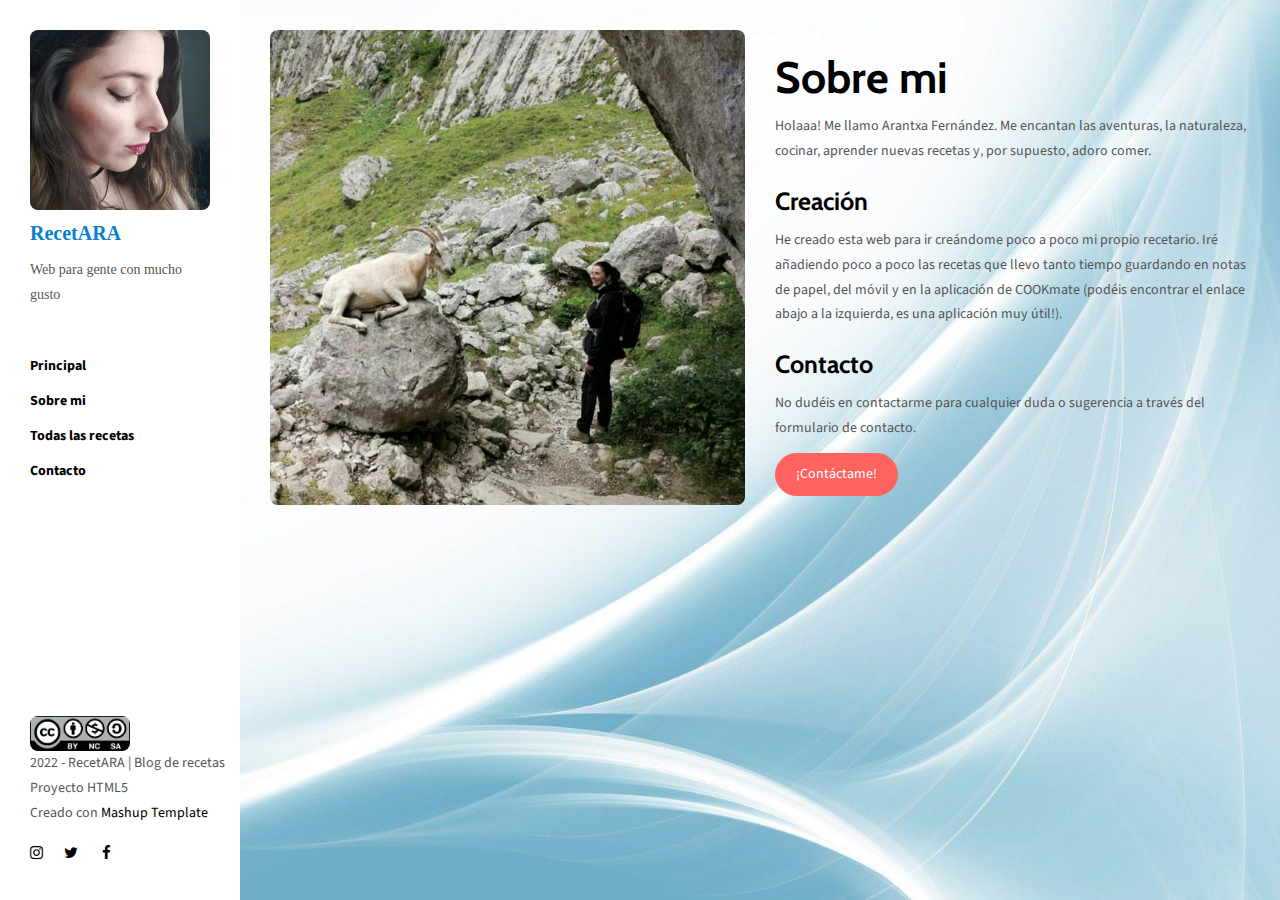
==== commit 45b450cb: "He modificado index, about, recipes y main css, y he añadido otros archivos" ====
--- a/about.html
+++ b/about.html
@@ -36,21 +36,22 @@
   <nav class="sidebar">
     <div class="navbar-collapse" id="navbar-collapse">
       <div class="site-header hidden-xs">
-          <a class="site-brand" href="./index.html" title="">
-            <img class="img-responsive site-logo" alt="" src="./assets/images/mashup-logo.svg">
+          <a class="site-brand" href="./index.html" title="recetara">
+            <img class="img-responsive site-logo" alt="" src="./assets/apple-touch-icon-180x180.png">
             RecetARA
           </a>
-        <p>Web para gente con mucho gusto</p>
+        <p style="font-family:Candara">Web para gente con mucho gusto</p>
       </div>
       <ul class="nav">
-        <li><a href="./index.html" title="">Principal</a></li>
-        <li><a href="./about.html" title="">Sobre mi</a></li>
-        <li><a href="./recipes.html" title="">Todas las recetas</a></li>
-        <li><a href="./contact.html" title="">Contacto</a></li>
+        <li><a href="./index.html" title=""><b>Principal</b></a></li>
+        <li><a href="./about.html" title=""><b>Sobre mi</b></a></li>
+        <li><a href="./recipes.html" title=""><b>Todas las recetas</b></a></li>
+        <li><a href="./contact.html" title=""><b>Contacto</b></a></li>
 
       </ul>
 
       <nav class="nav-footer">
+        <p> <img class="img-responsive" src="./assets/images/licencia.jpeg" width="100" height="25">2022 - RecetARA | Blog de recetas <br>Proyecto HTML5<br>Creado con <a href="http://www.mashup-template.com/">Mashup Template</a></p>
         <p class="nav-footer-social-buttons">
           <a class="fa-icon" href="https://www.instagram.com/" title="">
             <i class="fa fa-instagram"></i>
@@ -58,13 +59,16 @@
           <a class="fa-icon" href="https://twitter.com/" title="">
             <i class="fa fa-twitter"></i>
           </a>
+          <a class="fa-icon" href="https://www.facebook.com/">
+            <i class="fa fa-facebook"></i>
+          </a>
         </p>
-        <p>© RecetARA | Blog de recetas <a href="https://www.cookmate.online/es/home/">COOKmate</a></p>
       </nav>  
     </div> 
   </nav>
 </header>
-<main class="" id="main-collapse">
+
+<main id="main-collapse">
 
 
 <div class="row">
--- a/main.css
+++ b/main.css
@@ -9,7 +9,8 @@
 
 
 .fuente {
-  font-family: georgia, garamond;
+  font-family: Courier;
+  color:rgb(3, 170, 189)
 }
 
 html {
@@ -93,6 +94,7 @@
 }
 img {
   border: 0;
+  border-radius: 8px;
 }
 svg:not(:root) {
   overflow: hidden;
@@ -274,6 +276,10 @@
   line-height: 1.78;
   color: #555;
   background-color: #fff;
+  background-image: url(./assets/images/fondo2.jpeg);
+  background-repeat:no-repeat;
+  background-size:cover;
+  background-attachment: fixed; 
 }
 button,
 input,
@@ -4775,7 +4781,7 @@
 }
 .grid-item {
   position: relative;
-  display: block;
+  display: inline-block;
 }
 .grid-item .project-description {
   opacity: 0;
@@ -4899,9 +4905,9 @@
   margin-bottom: 6px;
 }
 .site-brand {
-  color: #000;
-  font-family: Cabin, Helvetica, Arial, sans-serif;
-  font-size: 18px;
+  color: rgb(7, 129, 205);
+  font-family: Candara, Optima;
+  font-size: 20px;
   font-weight: 700;
   display: block;
   -webkit-transition: all 0.2s linear;
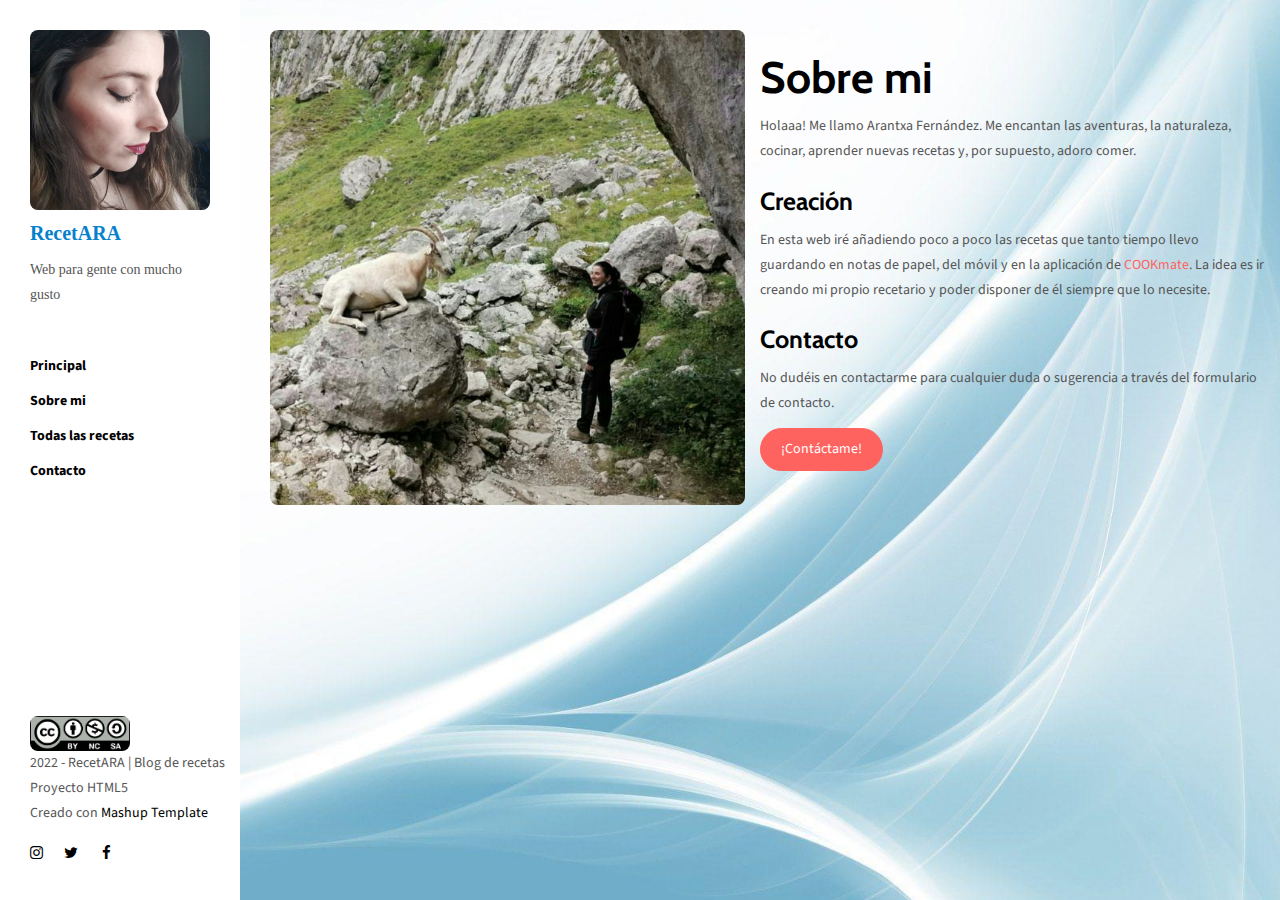
==== commit 13f41604: "He modificado main css, las recetas individuales y main.css" ====
--- a/about.html
+++ b/about.html
@@ -75,17 +75,19 @@
   <div class="col-xs-12 col-md-6">
     <img class="img-responsive" alt="" src="./assets/images/cabra_asturias.jpg">
   </div>
-  <div class="col-xs-12 col-md-6">
+  <section class="section1">
     <h1>Sobre mi</h1>
     <p>Holaaa! Me llamo Arantxa Fernández. Me encantan las aventuras, la naturaleza, cocinar, aprender nuevas recetas y, por supuesto, adoro comer.</p>
-    
+  </section>
+  <section>
     <h3>Creación</h3>
-    <p>He creado esta web para ir creándome poco a poco mi propio recetario. Iré añadiendo poco a poco las recetas que llevo tanto tiempo guardando en notas de papel, del móvil y en la aplicación de COOKmate (podéis encontrar el enlace abajo a la izquierda, es una aplicación muy útil!).</p>
-
+    <p>En esta web iré añadiendo poco a poco las recetas que tanto tiempo llevo guardando en notas de papel, del móvil y en la aplicación de <a href="https://www.cookmate.online/es/home/">COOKmate</a>. La idea es ir creando mi propio recetario y poder disponer de él siempre que lo necesite.</p>
+  </section>
+  <section>
     <h3>Contacto</h3>
     <p>No dudéis en contactarme para cualquier duda o sugerencia a través del formulario de contacto.</p>
-    
     <a href="contact.html" class="btn btn-primary" title=""> ¡Contáctame!</a>
+  </section>
  </div>
 </div>
     
--- a/main.css
+++ b/main.css
@@ -6,11 +6,61 @@
  */
 /*! normalize.css v3.0.3 | MIT License | github.com/necolas/normalize.css */
 
-
+#fuente2{
+  font-family: Caranda; 
+  color: rgb(0, 136, 255); 
+  font-size: 30px; 
+  margin-left: 10px;
+  text-align: center;
+  ;
+}
 
 .fuente {
   font-family: Courier;
-  color:rgb(3, 170, 189)
+  color:rgb(3, 170, 189);
+}
+
+.receta{
+  padding-left: 80px;
+  padding-right: 80px;
+  font-family: Courier;
+  line-height: 1.00;
+  font-size: 20px;
+}
+
+.ingredientes {
+  font-size: 15px;
+  font-family: Cambria;
+  border: 1px outset #000;
+  margin-left: 380px;
+  margin-right: 335px;
+}
+
+.ingredientes li{
+  list-style: none;
+  display:list-item;
+}
+
+.ingredientes li div{
+  font-family: Caranda;
+  font-style: italic;
+  vertical-align: middle;
+  width:110px;
+  display: inline-block;
+  text-align: right;
+  margin-right: 20px;
+}
+
+.pasos{
+  width:fit-content;
+  display:inline-block;
+  font-family: Cambria;
+  font-size: 17px;
+  line-height: 2;
+}
+
+.imgrecipe{
+  max-width: 50%;
 }
 
 html {
@@ -22,7 +72,12 @@
   margin: 0;
 }
 article,
-aside,
+aside{
+  position:relative;
+  border: 2px solid #000;
+  border-style:groove;
+  padding: 3px 8px;
+},
 details,
 figcaption,
 figure,
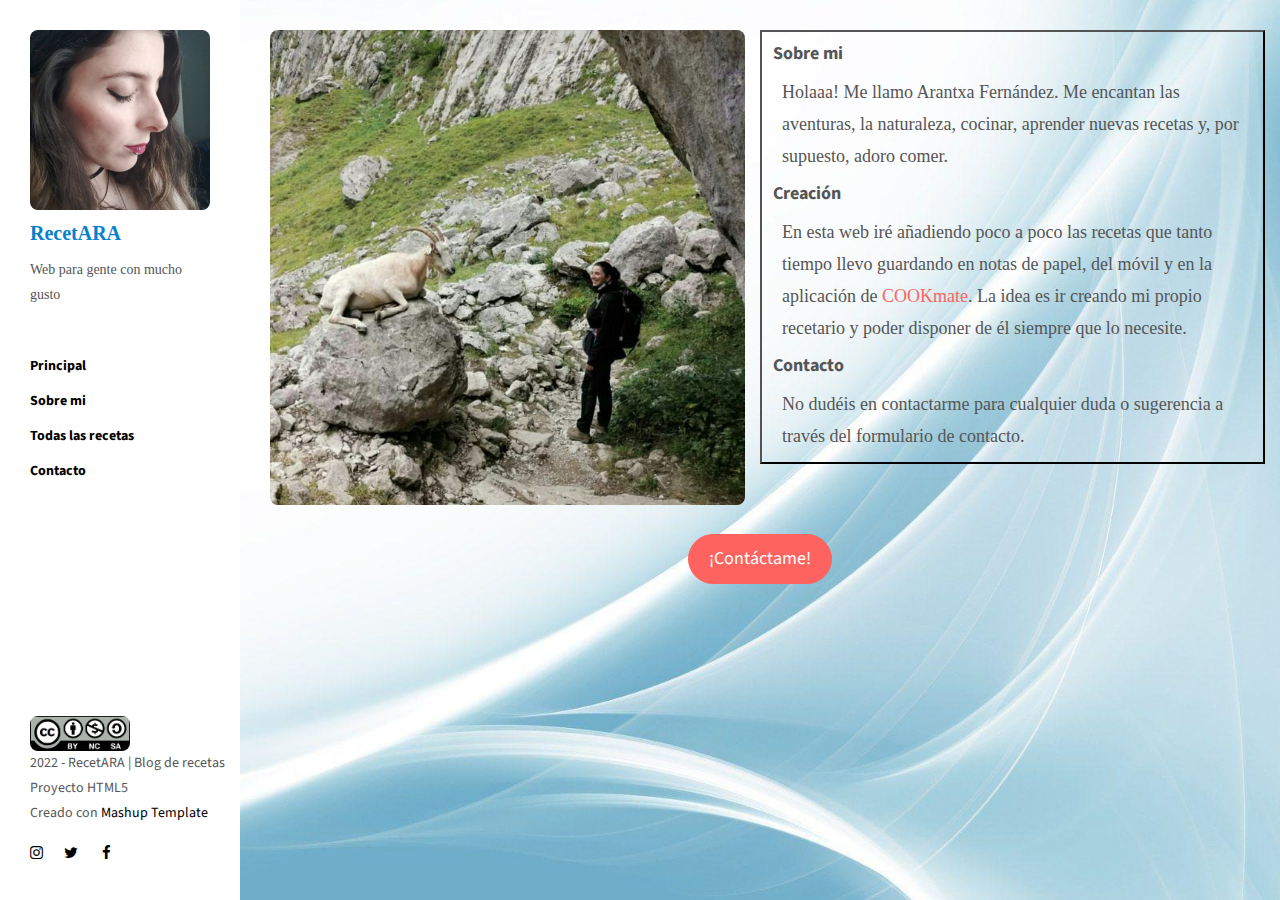
==== commit c807b873: "He añadido tabla a about.html y he modificado css" ====
--- a/about.html
+++ b/about.html
@@ -7,18 +7,14 @@
   <meta content="width=device-width,initial-scale=1" name="viewport">
   <meta content="Blog de recetas" name="description">
   <meta name="google" content="notranslate" />
-
-  <!-- Disable tap highlight on IE -->
   <meta name="msapplication-tap-highlight" content="no">
   
   <link href="./assets/apple-touch-icon-180x180.png" rel="apple-touch-icon">
   <link href="./assets/comida.png" rel="icon">
 
-
-
   <title>misrecetas</title>  
 
-<link href="./main.css" rel="stylesheet">
+  <link href="./main.css" rel="stylesheet">
 </head>
 
 <body>
@@ -75,19 +71,15 @@
   <div class="col-xs-12 col-md-6">
     <img class="img-responsive" alt="" src="./assets/images/cabra_asturias.jpg">
   </div>
-  <section class="section1">
-    <h1>Sobre mi</h1>
-    <p>Holaaa! Me llamo Arantxa Fernández. Me encantan las aventuras, la naturaleza, cocinar, aprender nuevas recetas y, por supuesto, adoro comer.</p>
-  </section>
-  <section>
-    <h3>Creación</h3>
-    <p>En esta web iré añadiendo poco a poco las recetas que tanto tiempo llevo guardando en notas de papel, del móvil y en la aplicación de <a href="https://www.cookmate.online/es/home/">COOKmate</a>. La idea es ir creando mi propio recetario y poder disponer de él siempre que lo necesite.</p>
-  </section>
-  <section>
-    <h3>Contacto</h3>
-    <p>No dudéis en contactarme para cualquier duda o sugerencia a través del formulario de contacto.</p>
-    <a href="contact.html" class="btn btn-primary" title=""> ¡Contáctame!</a>
-  </section>
+  <table class="">
+    <tr><th>Sobre mi</th></tr>
+    <tr><td>Holaaa! Me llamo Arantxa Fernández. Me encantan las aventuras, la naturaleza, cocinar, aprender nuevas recetas y, por supuesto, adoro comer.</td></tr>
+    <tr><th>Creación</th></tr>
+    <tr><td>En esta web iré añadiendo poco a poco las recetas que tanto tiempo llevo guardando en notas de papel, del móvil y en la aplicación de <a href="https://www.cookmate.online/es/home/">COOKmate</a>. La idea es ir creando mi propio recetario y poder disponer de él siempre que lo necesite.</td></tr>
+    <tr><th>Contacto</th></tr>
+    <tr><td>No dudéis en contactarme para cualquier duda o sugerencia a través del formulario de contacto.</td></tr>
+  </table>
+  <div align="center" style="margin-top: 70px;"><a href="contact.html" class="btn btn-primary" title="contact"> ¡Contáctame!</a></div>
  </div>
 </div>
     
--- a/main.css
+++ b/main.css
@@ -12,7 +12,6 @@
   font-size: 30px; 
   margin-left: 10px;
   text-align: center;
-  ;
 }
 
 .fuente {
@@ -26,14 +25,16 @@
   font-family: Courier;
   line-height: 1.00;
   font-size: 20px;
+  width:74%;
+  display: inline-block;
 }
 
 .ingredientes {
   font-size: 15px;
   font-family: Cambria;
   border: 1px outset #000;
-  margin-left: 380px;
-  margin-right: 335px;
+  margin-left: 195px;
+  margin-right: 195px;
 }
 
 .ingredientes li{
@@ -60,7 +61,23 @@
 }
 
 .imgrecipe{
-  max-width: 50%;
+  max-width: 80%;
+}
+
+#imgcontact{
+  width: 75%;
+  margin-left: 30px;
+}
+
+.column{
+  width:25%;
+  float: right;
+  text-align: center;
+}
+
+.imgcolumn{
+  width:100%;
+  margin-bottom: 50px;
 }
 
 html {
@@ -235,12 +252,18 @@
   font-weight: 700;
 }
 table {
-  border-collapse: collapse;
   border-spacing: 0;
-}
-td,
+  font-size: large;
+  border: 2px outset #000;
+  padding: 5px 10px;
+}
+td{
+  font-family: Caranda;
+  padding: 5px 10px;
+},
 th {
-  padding: 0;
+  padding: 5px 10px;
+  text-align: center;
 }
 
 /*! Source: https://github.com/h5bp/html5-boilerplate/blob/master/src/css/main.css */
@@ -2540,6 +2563,7 @@
   color: #fff;
   background-color: #ff6360;
   border-color: #ff6360;
+  font-size: large;
 }
 .btn-primary.focus,
 .btn-primary:focus {
